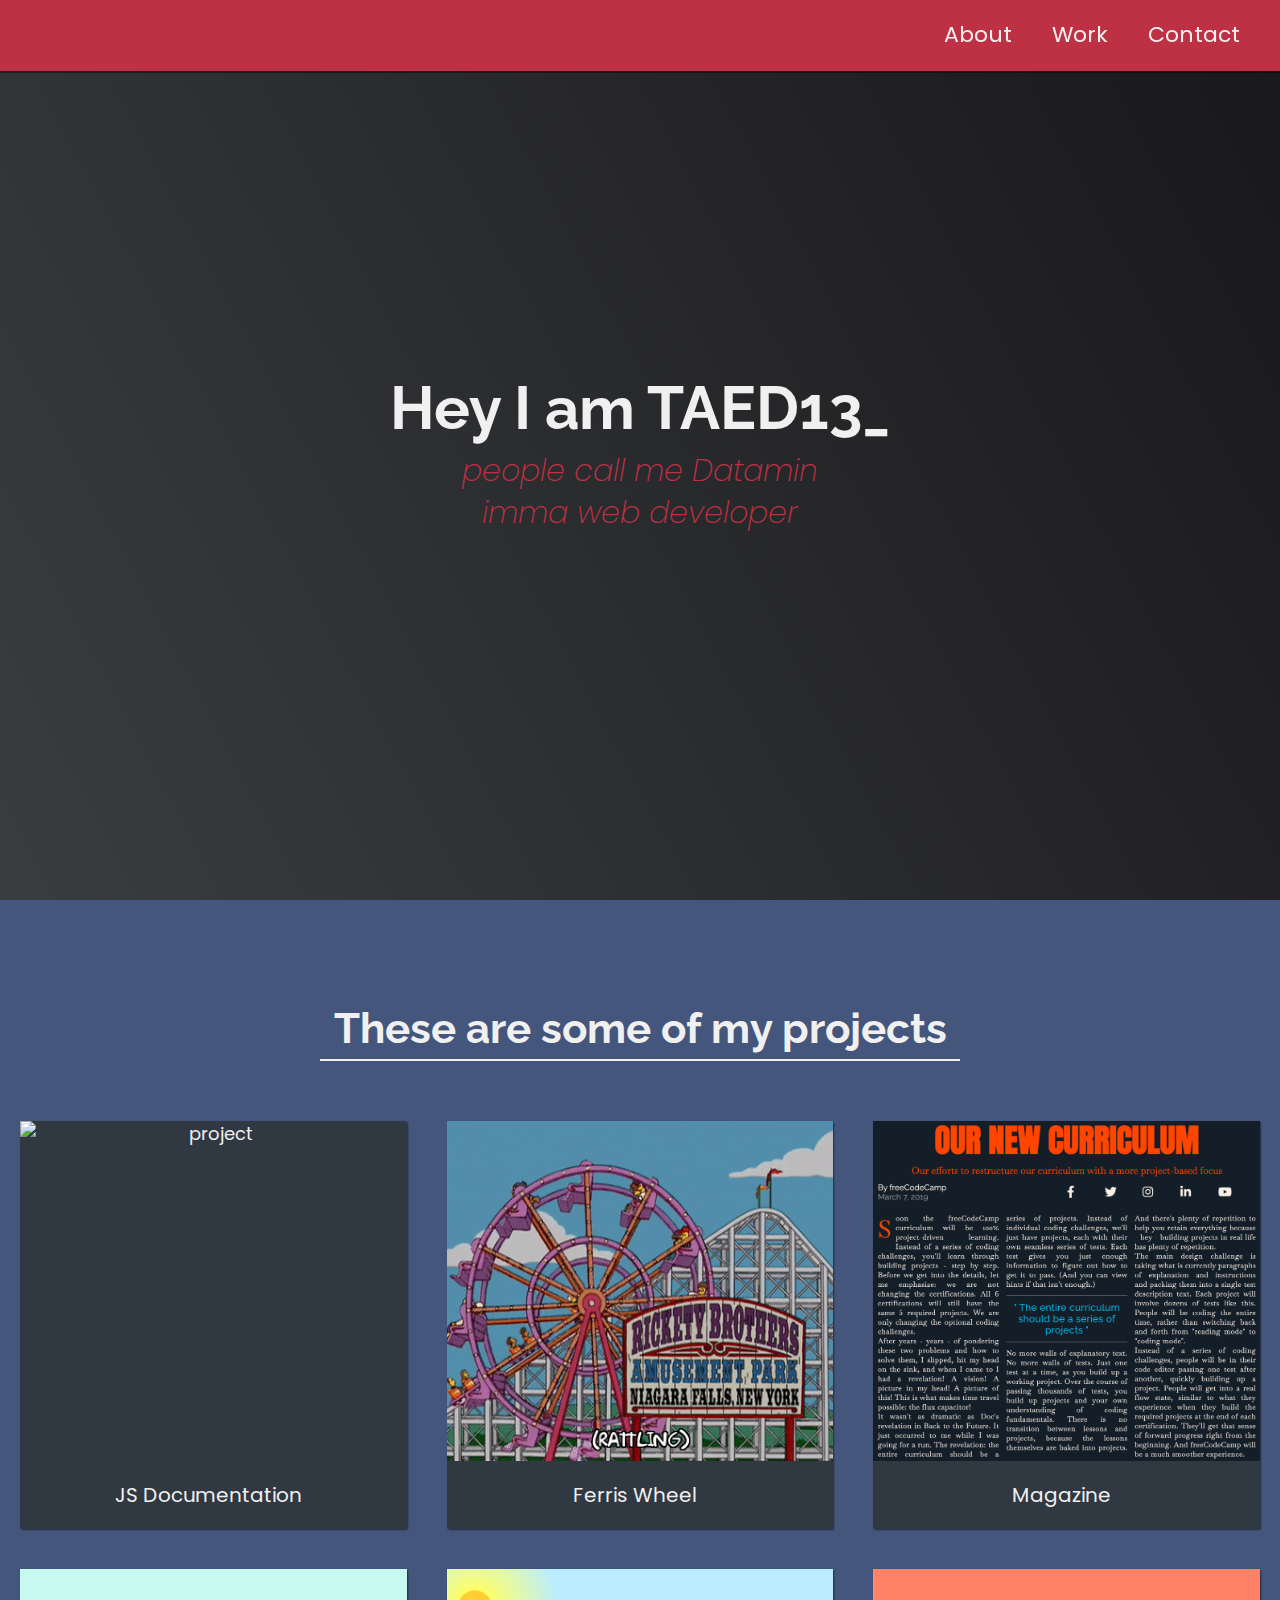
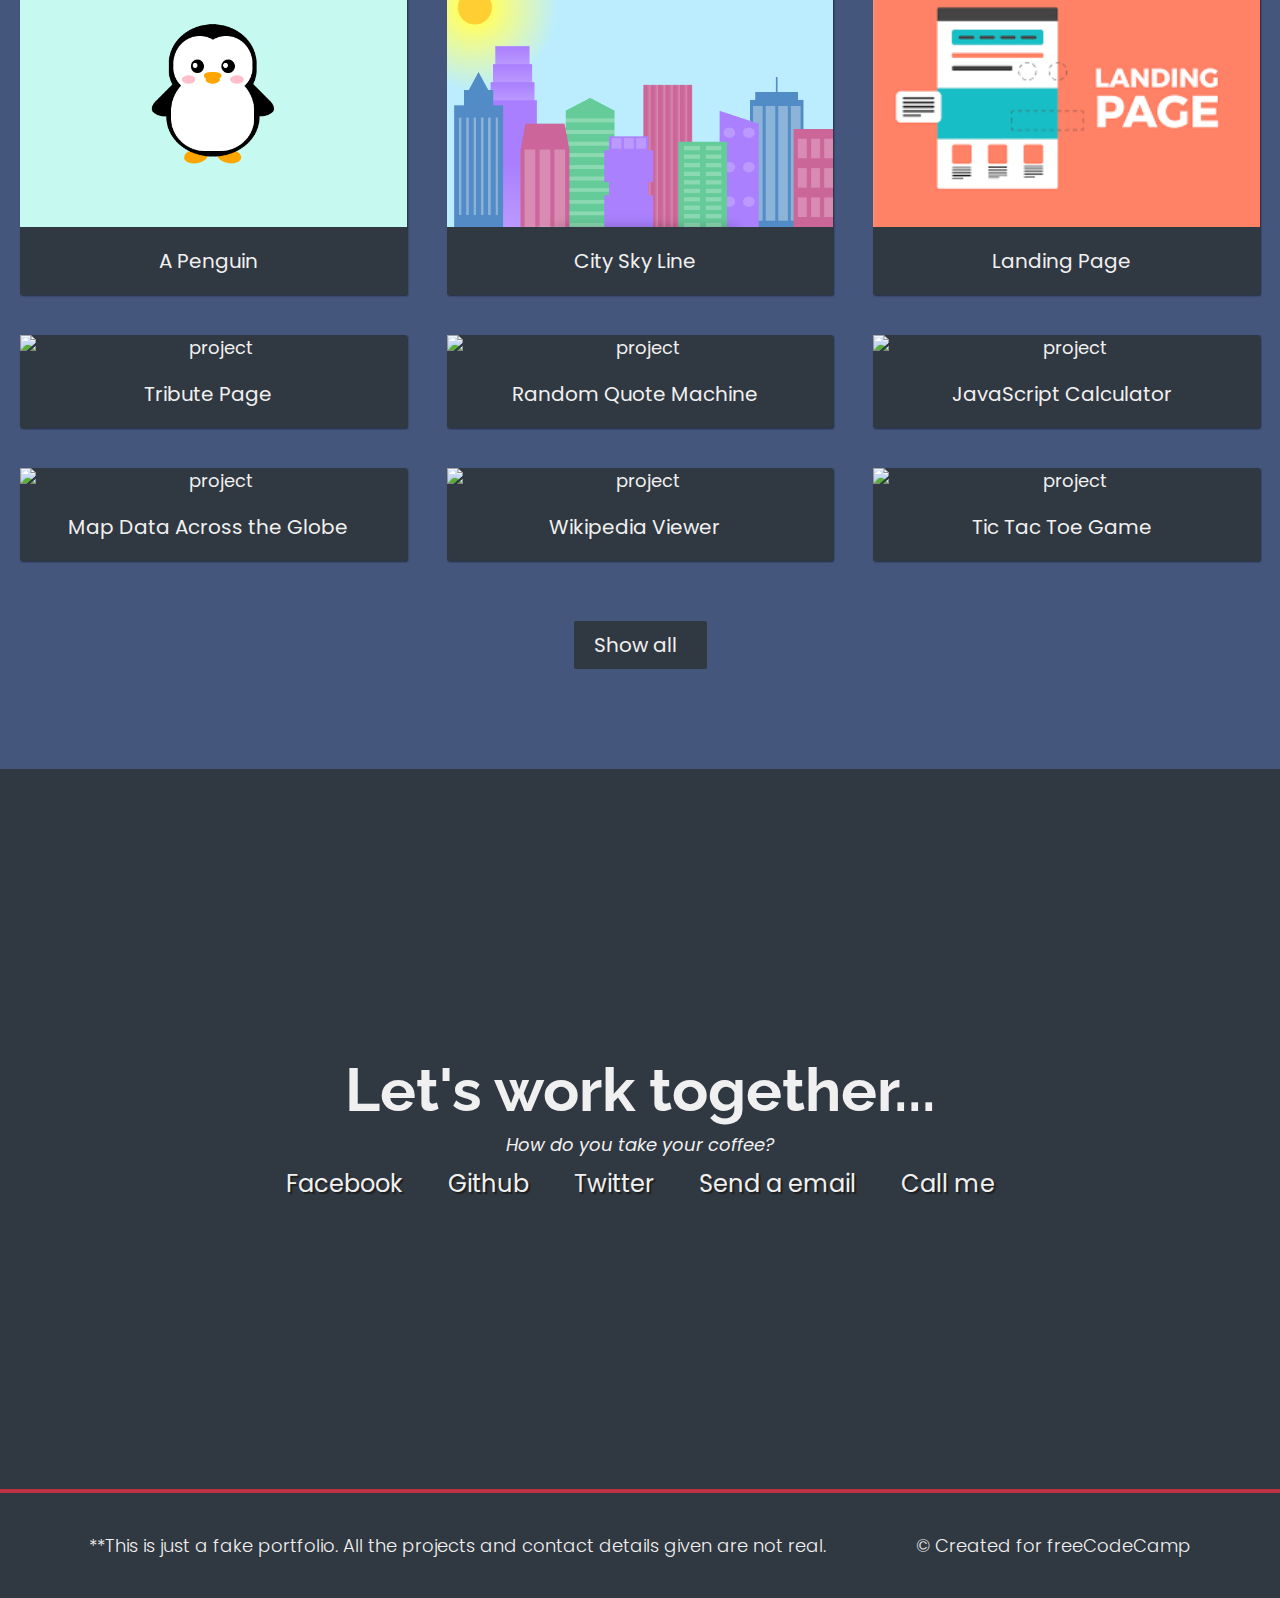
==== Build a Personal Portfolio Webpage/index.html @ 4c7b8280 "personal page" ====
<!DOCTYPE html>
<html lang="en">

<head>
    <meta charset="UTF-8">
    <meta http-equiv="X-UA-Compatible" content="IE=edge">
    <meta name="viewport" content="width=device-width, initial-scale=1.0">
    <title>Personal Portfolio Webpage </title>
    <link rel="stylesheet" href="styles.css">
    <link rel="stylesheet" href="https://use.fontawesome.com/releases/v5.8.2/css/all.css"
        integrity="sha384-oS3vJWv+0UjzBfQzYUhtDYW+Pj2yciDJxpsK1OYPAYjqT085Qq/1cq5FLXAZQ7Ay" crossorigin="anonymous">
    <link href="https://fonts.googleapis.com/css?family=Poppins:200i,300,400&amp;display=swap" rel="stylesheet">
    <link href="https://fonts.googleapis.com/css?family=Raleway:700&amp;display=swap" rel="stylesheet">
    <style type="text/css">
        #_copy {
            align-items: center;
            background: #4494d5;
            border-radius: 3px;
            color: #fff;
            cursor: pointer;
            display: flex;
            font-size: 13px;
            height: 30px;
            justify-content: center;
            position: absolute;
            width: 60px;
            z-index: 1000
        }

        #select-tooltip,
        #sfModal,
        .modal-backdrop,
        div[id^=reader-helper] {
            display: none !important
        }

        .modal-open {
            overflow: auto !important
        }

        ._sf_adjust_body {
            padding-right: 0 !important
        }

        .super_copy_btns_div {
            position: fixed;
            width: 154px;
            left: 10px;
            top: 45%;
            background: #e7f1ff;
            border: 2px solid #4595d5;
            font-weight: 600;
            border-radius: 2px;
            font-family: -apple-system, BlinkMacSystemFont, Segoe UI, PingFang SC, Hiragino Sans GB, Microsoft YaHei, Helvetica Neue, Helvetica, Arial, sans-serif, Apple Color Emoji, Segoe UI Emoji, Segoe UI Symbol;
            z-index: 5000
        }

        .super_copy_btns_logo {
            width: 100%;
            background: #4595d5;
            text-align: center;
            font-size: 12px;
            color: #e7f1ff;
            line-height: 30px;
            height: 30px
        }

        .super_copy_btns_btn {
            display: block;
            width: 128px;
            height: 28px;
            background: #7f5711;
            border-radius: 4px;
            color: #fff;
            font-size: 12px;
            border: 0;
            outline: 0;
            margin: 8px auto;
            font-weight: 700;
            cursor: pointer;
            opacity: .9
        }

        .super_copy_btns_btn:hover {
            opacity: .8
        }

        .super_copy_btns_btn:active {
            opacity: 1
        }
    </style>
</head>

<body>
    <nav id="navbar" class="nav">
        <ul class="nav-list">
            <li>
                <a href="#welcome-section">About</a>
            </li>
            <li>
                <a href="#projects">Work</a>
            </li>
            <li>
                <a href="#contact">Contact</a>
            </li>
        </ul>
    </nav>
    <section class="welcome-section" id="welcome-section">
        <h1>Hey I am TAED13_</h1>
        <p>people call me Datamin</p>
        <p>imma web developer</p>
    </section>
    <section class="projects-section" id="projects">
        <h2 class="projects-section-header">These are some of my projects</h2>
        <div class="projects-grid">

            <a href="./Build a Technical Documentation Page/index.html" target="_blank" class="project project-tile">
                <img src="https://cdn.freecodecamp.org/testable-projects-fcc/images/tribute.jpg" alt="project"
                    class="project-image">
                <p class="project-title">
                    <span class="code">&lt;</span>
                    JS Documentation
                    <span class="code">&#47;&gt;</span>
                </p>
            </a>

            <a href="./Building a Ferris Wheel/index.html" target="_blank" class="project project-tile">
                <img src="./template/giphy.gif" alt="ferris wheel" class="project-image">
                <p class="project-title">
                    <span class="code">&lt;</span>
                    Ferris Wheel
                    <span class="code">&#47;&gt;</span>
                </p>
            </a>

            <a href="./Building a magazine/index.html" target="_blank" class="project project-tile">
                <img src="./template/magazine screen short.png" alt="project" class="project-image">
                <p class="project-title">
                    <span class="code">&lt;</span>
                    Magazine
                    <span class="code">&#47;&gt;</span>
                </p>
            </a>

            <a href="./Building a Penguin/index.html" target="_blank" class="project project-tile">
                <img src="./template/penguin.png" alt="project" class="project-image">
                <p class="project-title">
                    <span class="code">&lt;</span>
                    A Penguin
                    <span class="code">&#47;&gt;</span>
                </p>
            </a>

            <a href="./City Sky Line/index.html" target="_blank" class="project project-tile">
                <img src="./template/city sky line.png" alt="project" class="project-image">
                <p class="project-title">
                    <span class="code">&lt;</span>
                    City Sky Line
                    <span class="code">&#47;&gt;</span>
                </p>
            </a>

            <a href="./Product Landing Page/index.html" target="_blank" class="project project-tile">
                <img src="./template/landing page.png" alt="project" class="project-image">
                <p class="project-title">
                    <span class="code">&lt;</span>
                    Landing Page
                    <span class="code">&#47;&gt;</span>
                </p>
            </a>

            <a href="https://codepen.io/freeCodeCamp/full/zNqgVx" target="_blank" class="project project-tile">
                <img src="https://cdn.freecodecamp.org/testable-projects-fcc/images/tribute.jpg" alt="project"
                    class="project-image">
                <p class="project-title">
                    <span class="code">&lt;</span>
                    Tribute Page
                    <span class="code">&#47;&gt;</span>
                </p>
            </a>

            <a href="https://codepen.io/freeCodeCamp/full/qRZeGZ" target="_blank" class="project project-tile">
                <img src="https://cdn.freecodecamp.org/testable-projects-fcc/images/random-quote-machine.png"
                    alt="project" class="project-image">
                <p class="project-title">
                    <span class="code">&lt;</span>
                    Random Quote Machine
                    <span class="code">&#47;&gt;</span>
                </p>
            </a>

            <a href="https://codepen.io/freeCodeCamp/full/wgGVVX" target="_blank" class="project project-tile">
                <img src="https://cdn.freecodecamp.org/testable-projects-fcc/images/calc.png" alt="project"
                    class="project-image">
                <p class="project-title">
                    <span class="code">&lt;</span>
                    JavaScript Calculator
                    <span class="code">&#47;&gt;</span>
                </p>
            </a>

            <a href="https://codepen.io/freeCodeCamp/full/mVEJag" target="_blank" class="project project-tile">
                <img src="https://cdn.freecodecamp.org/testable-projects-fcc/images/map.jpg" alt="project"
                    class="project-image">
                <p class="project-title">
                    <span class="code">&lt;</span>
                    Map Data Across the Globe
                    <span class="code">&#47;&gt;</span>
                </p>
            </a>

            <a href="https://codepen.io/freeCodeCamp/full/wGqEga" target="_blank" class="project project-tile">
                <img src="https://cdn.freecodecamp.org/testable-projects-fcc/images/wiki.png" alt="project"
                    class="project-image">
                <p class="project-title">
                    <span class="code">&lt;</span>
                    Wikipedia Viewer
                    <span class="code">&#47;&gt;</span>
                </p>
            </a>

            <a href="https://codepen.io/freeCodeCamp/full/KzXQgy" target="_blank" class="project project-tile">
                <img src="https://cdn.freecodecamp.org/testable-projects-fcc/images/tic-tac-toe.png" alt="project"
                    class="project-image">
                <p class="project-title">
                    <span class="code">&lt;</span>
                    Tic Tac Toe Game
                    <span class="code">&#47;&gt;</span>
                </p>
            </a>
        </div>
        <a href="https://codepen.io/FreeCodeCamp/" class="btn btn-show-all" target="_blank">
            Show all
            <i class="fas fa-chevron-right"></i>
        </a>
    </section>
    <section id="contact" class="contact-section">
        <div class="contact-section-header">
            <h2>Let's work together...</h2>
            <p>How do you take your coffee?</p>
        </div>
        <div class="contact-links">
            <a href="https://www.facebook.com/freecodecamp" target="_blank" class="btn contact-details">
                <i class="fab fa-facebook-square"></i>
                Facebook
            </a>
            <a id="profile-link" href="https://github.com/freecodecamp" target="_blank" class="btn contact-details">
                <i class="fab fa-github"></i>
                Github
            </a>
            <a href="https://twitter.com/freecodecamp" target="_blank" class="btn contact-details">
                <i class="fab fa-twitter"></i>
                Twitter
            </a>
            <a href="mailto:example@example.com" class="btn contact-details">
                <i class="fas fa-at"></i>
                Send a email
            </a>
            <a href="tel:555-555-5555" class="btn contact-details">
                <i class="fas fa-mobile-alt"></i>
                Call me
            </a>
        </div>
    </section>
    <footer>
        <p>
            **This is just a fake portfolio. All the projects and contact details
            given are not real.
        </p>
        <p>
            © Created for
            <a href="https://www.freecodecamp.com/" target="_blank">
                freeCodeCamp
                <i class="fab fa-free-code-camp"></i>
            </a>
        </p>
    </footer>
</body>

</html>
---- Build a Personal Portfolio Webpage/styles.css ----
:root {
  --main-white: #f0f0f0;
  --main-red: #be3144;
  --main-blue: #45567d;
  --main-gray: #303841;
}

@media (max-width: 75em) {
  html {
    font-size: 60%;
  }
}

html {
  box-sizing: border-box;
  font-size: 62.5%;
  scroll-behavior: smooth;
}

*,
*::before,
*::after {
  box-sizing: inherit;
}

* {
  margin: 0;
  padding: 0;
}

body {
  font-family: "Poppins", sans-serif;
  font-size: 1.8rem;
  font-weight: 400;
  line-height: 1.4;
  color: var(--main-white);
}

.nav {
  display: flex;
  justify-content: flex-end;
  position: fixed;
  top: 0;
  left: 0;
  width: 100%;
  background: var(--main-red);
  box-shadow: 0 2px 0 rgb(0 0 0 / 40%);
  z-index: 10;
}

.nav-list {
  display: flex;
  margin-right: 2rem;
}

ul {
  list-style: none;
}

.nav-list a {
  display: block;
  font-size: 2.2rem;
  padding: 2rem;
}

a {
  text-decoration: none;
  color: var(--main-white);
}

.welcome-section {
  display: flex;
  flex-direction: column;
  justify-content: center;
  align-items: center;
  width: 100%;
  height: 100vh;
  background-color: #000;
  background-image: linear-gradient(62deg, #3a3d40 0%, #181719 100%);
}

h1 {
  font-size: 6rem;
}

h1,
h2 {
  font-family: "Raleway", sans-serif;
  font-weight: 700;
  text-align: center;
}

.welcome-section > p {
  font-size: 3rem;
  font-weight: 200;
  font-style: italic;
  color: var(--main-red);
}

.projects-section {
  text-align: center;
  padding: 10rem 2rem;
  background: var(--main-blue);
}
.projects-section-header {
  max-width: 640px;
  margin: 0 auto 6rem auto;
  border-bottom: 0.2rem solid var(--main-white);
}

h2 {
  font-size: 4.2rem;
}

.projects-grid {
  display: grid;
  grid-template-columns: repeat(auto-fit, minmax(320px, 1fr));
  grid-gap: 4rem;
  width: 100%;
  max-width: 1280px;
  margin: 0 auto;
  margin-bottom: 6rem;
}

.project {
  background: var(--main-gray);
  box-shadow: 1px 1px 2px rgb(0 0 0 / 50%);
  border-radius: 2px;
}

.project-image {
  height: calc(100% - 6.8rem);
  width: 100%;
  object-fit: cover;
}

img {
  display: block;
  width: 100%;
}

.project-title {
  font-size: 2rem;
  padding: 2rem 0.5rem;
}

.code {
  color: var(--main-gray);
  transition: color 0.3s ease-out;
}

.btn-show-all {
  font-size: 2rem;
  background: var(--main-gray);
  transition: background 0.3s ease-out;
}

.btn {
  display: inline-block;
  padding: 1rem 2rem;
  border-radius: 2px;
}

.btn-show-all > i {
  margin-left: 10px;
  transform: translateX(0);
  transition: transform 0.3s ease-out;
}

.contact-section {
  display: flex;
  flex-direction: column;
  justify-content: center;
  align-items: center;
  text-align: center;
  width: 100%;
  height: 80vh;
  padding: 0 2rem;
  background: var(--main-gray);
}

.contact-section-header > h2 {
  font-size: 6rem;
}

.contact-section-header > p {
  font-style: italic;
}

.contact-link {
  display: flex;
  justify-content: center;
  width: 100%;
  max-width: 980px;
  margin-top: 4rem;
  flex-wrap: wrap;
}

.contact-details {
  font-size: 2.4rem;
  text-shadow: 2px 2px 1px #1f1f1f;
  transition: transform 0.3s ease-out;
}

footer {
  font-weight: 300;
  display: flex;
  justify-content: space-evenly;
  padding: 2rem;
  background: var(--main-gray);
  border-top: 4px solid var(--main-red);
}
footer > p {
  margin: 2rem;
}
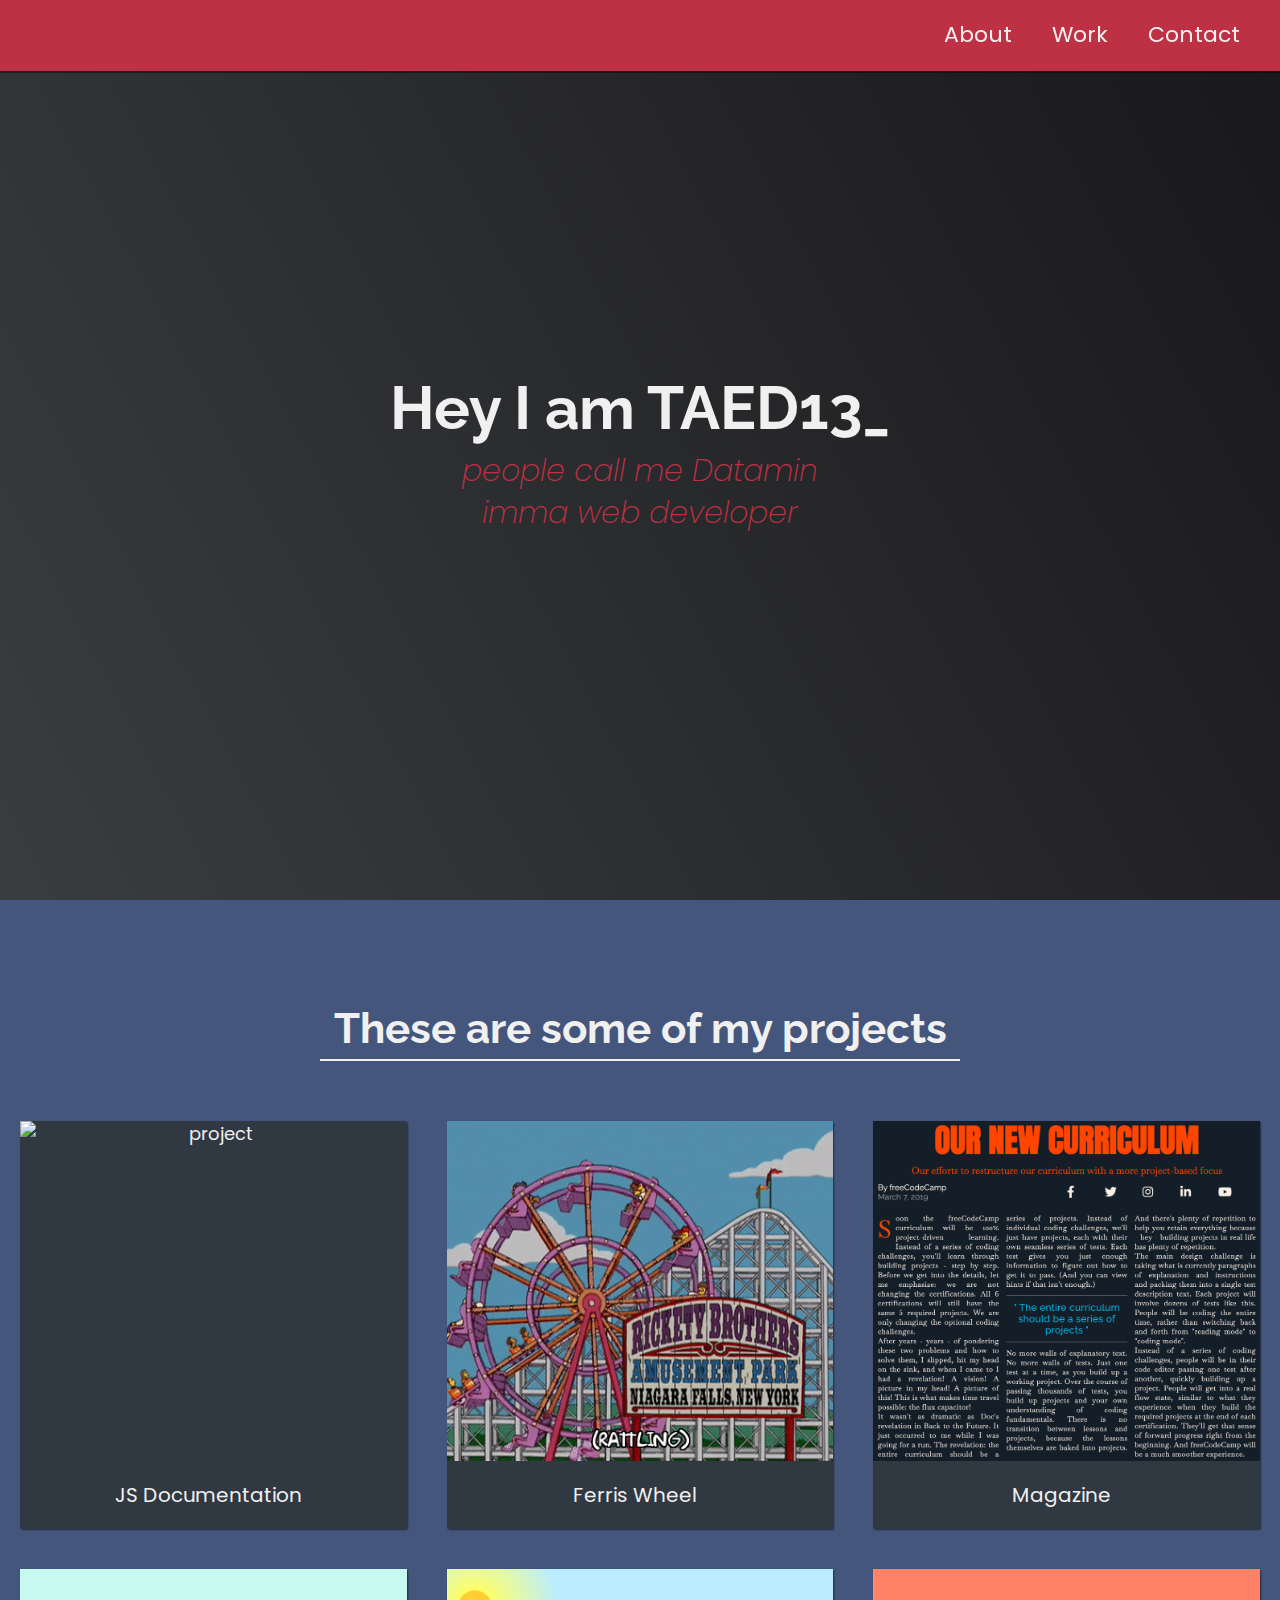
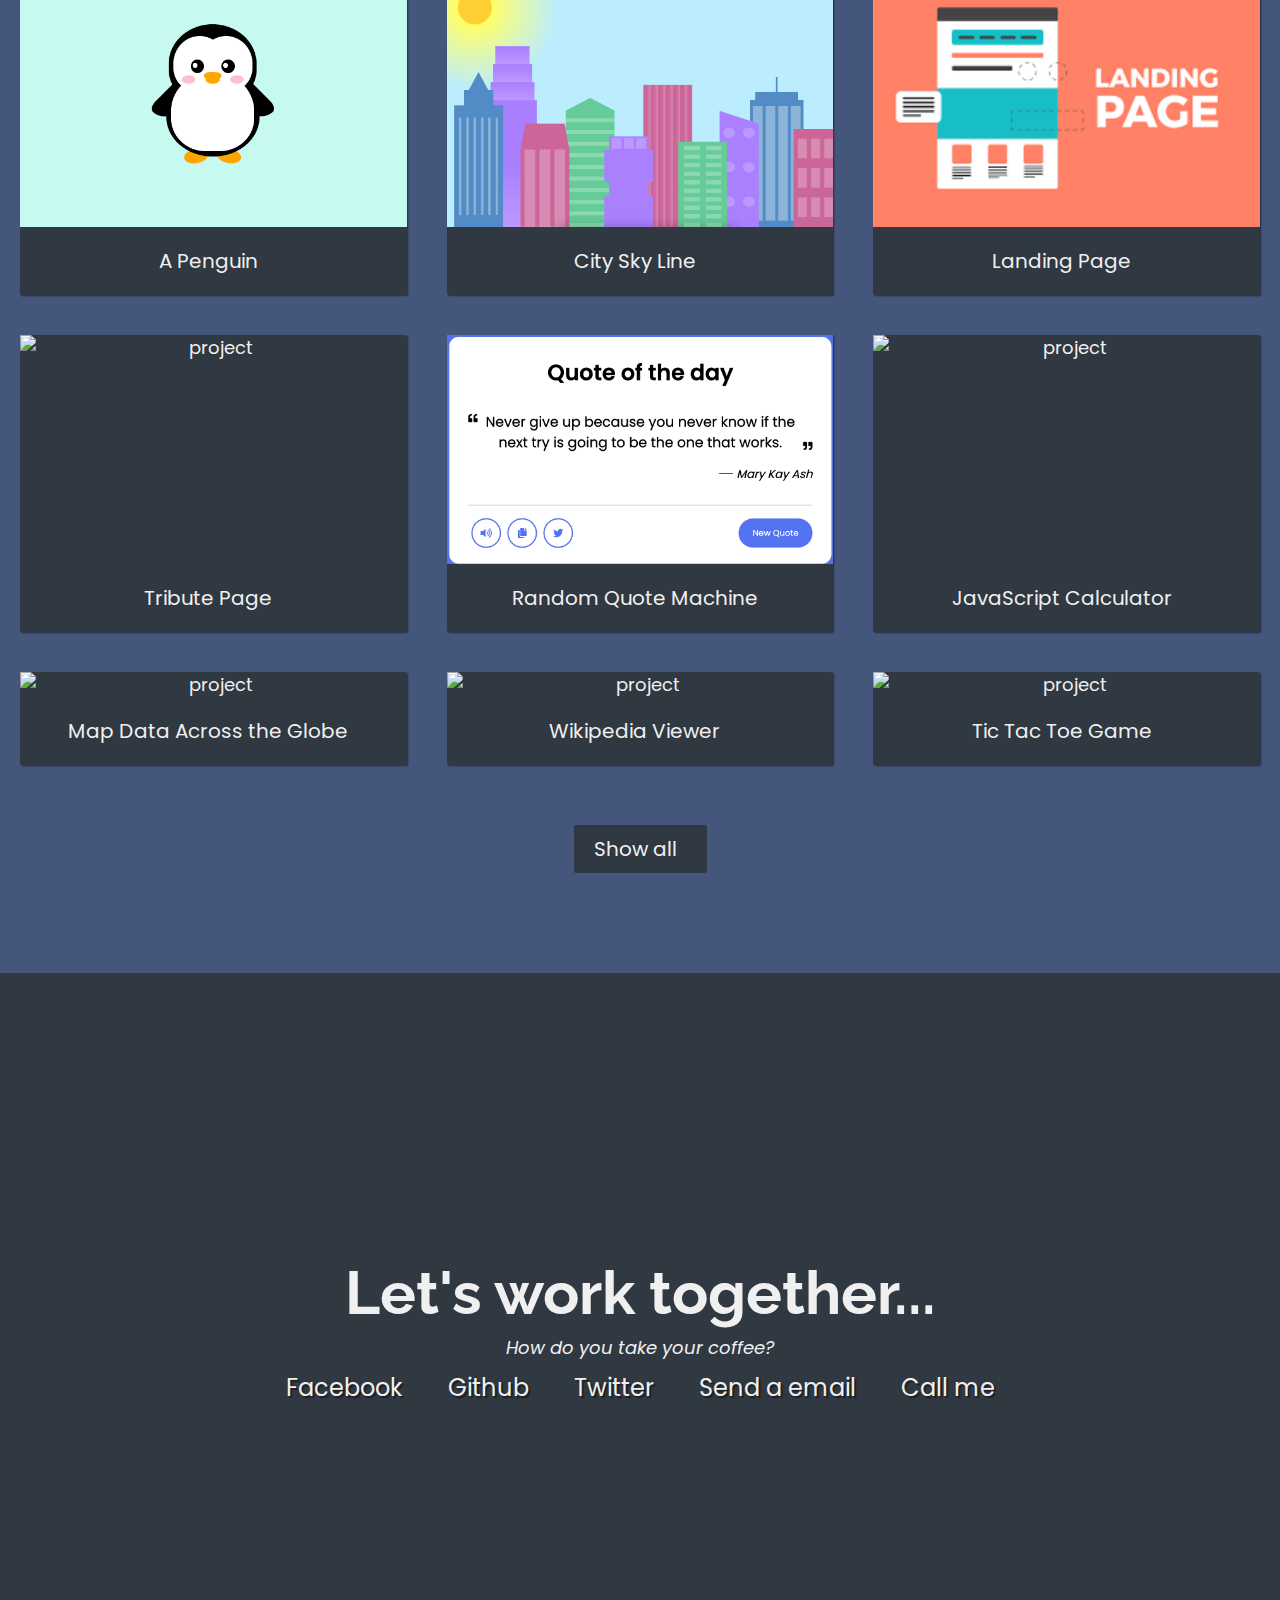
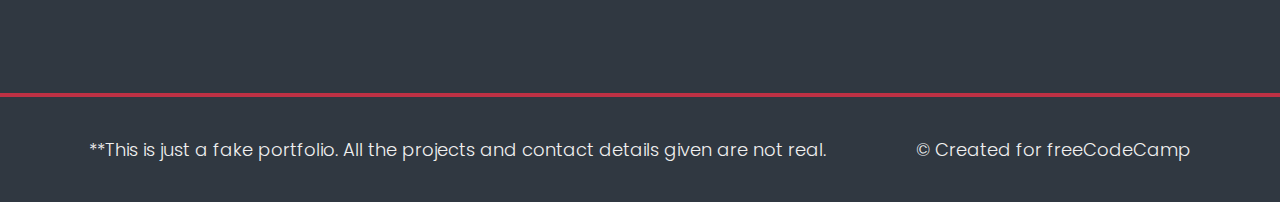
==== commit 14da246a: "build a random code" ====
--- a/Build a Personal Portfolio Webpage/index.html
+++ b/Build a Personal Portfolio Webpage/index.html
@@ -179,9 +179,8 @@
                 </p>
             </a>
 
-            <a href="https://codepen.io/freeCodeCamp/full/qRZeGZ" target="_blank" class="project project-tile">
-                <img src="https://cdn.freecodecamp.org/testable-projects-fcc/images/random-quote-machine.png"
-                    alt="project" class="project-image">
+            <a href="./Build a Random Quote/index.html" target="_blank" class="project project-tile">
+                <img src="./template/Random Code.png" alt="project" class="project-image">
                 <p class="project-title">
                     <span class="code">&lt;</span>
                     Random Quote Machine
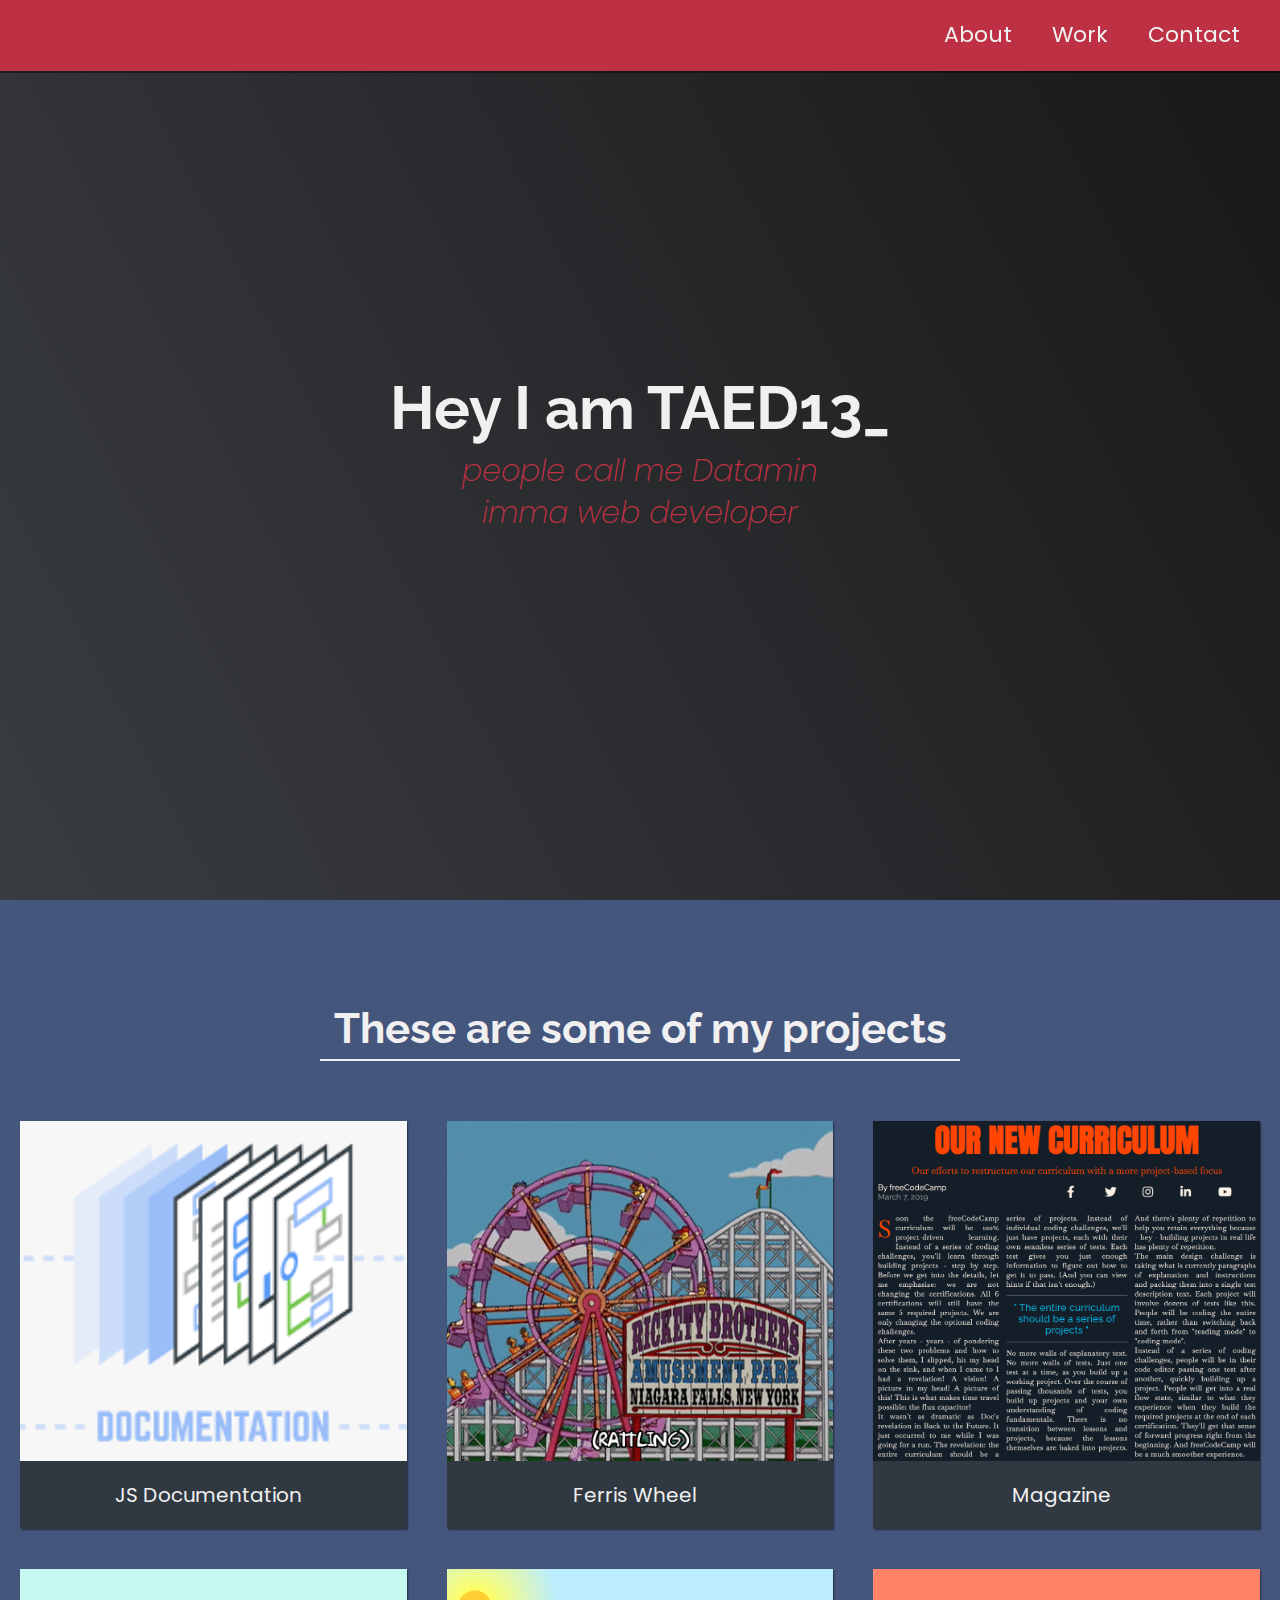
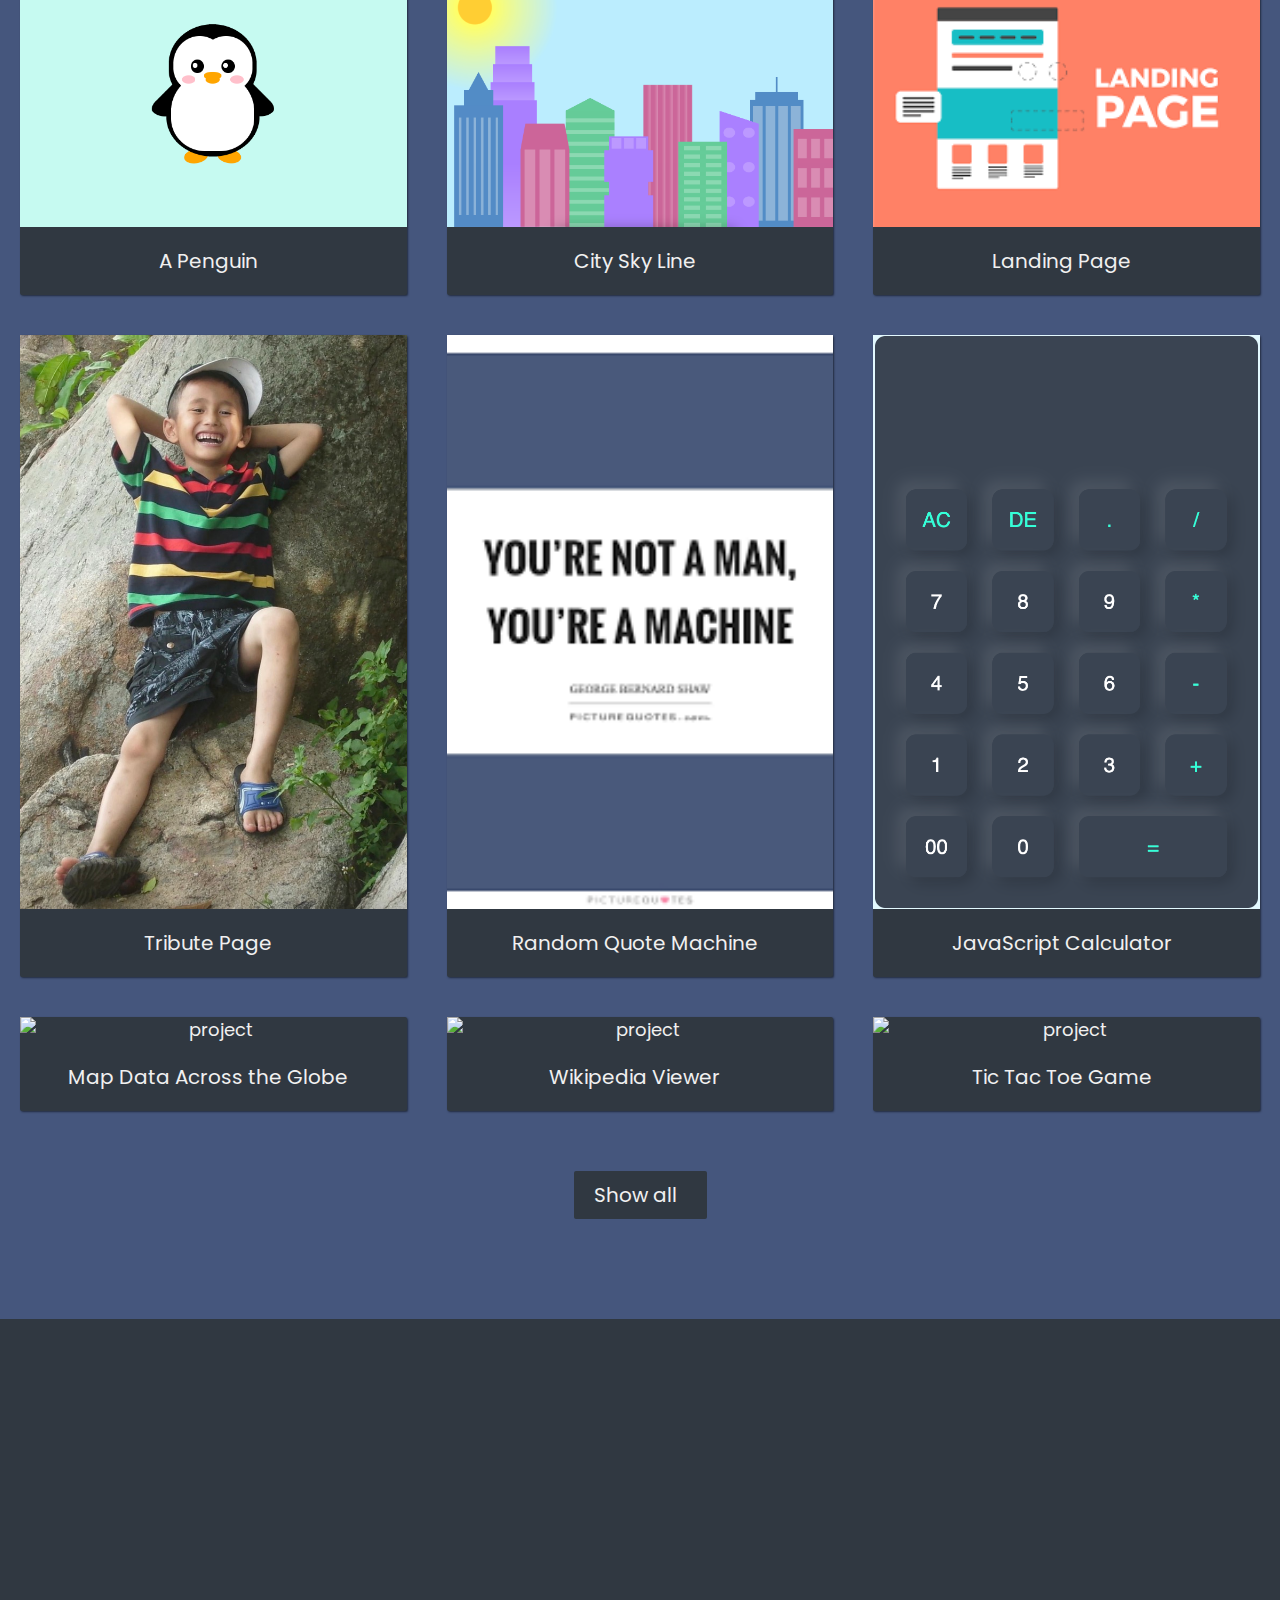
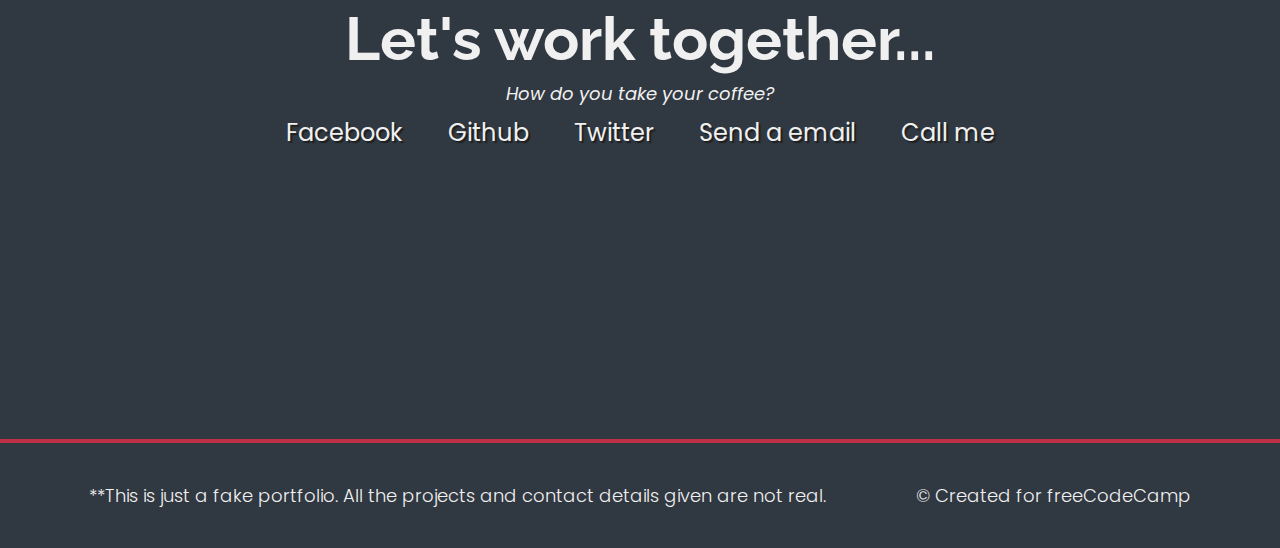
==== commit 897e50df: "add calculator mini" ====
--- a/Build a Personal Portfolio Webpage/index.html
+++ b/Build a Personal Portfolio Webpage/index.html
@@ -115,8 +115,7 @@
         <div class="projects-grid">
 
             <a href="./Build a Technical Documentation Page/index.html" target="_blank" class="project project-tile">
-                <img src="https://cdn.freecodecamp.org/testable-projects-fcc/images/tribute.jpg" alt="project"
-                    class="project-image">
+                <img src="./template/documentationjs.png" alt="project" class="project-image">
                 <p class="project-title">
                     <span class="code">&lt;</span>
                     JS Documentation
@@ -169,9 +168,8 @@
                 </p>
             </a>
 
-            <a href="https://codepen.io/freeCodeCamp/full/zNqgVx" target="_blank" class="project project-tile">
-                <img src="https://cdn.freecodecamp.org/testable-projects-fcc/images/tribute.jpg" alt="project"
-                    class="project-image">
+            <a href="./Tribute Page/index.html" target="_blank" class="project project-tile">
+                <img src="./Tribute Page/taed.jpg" alt="project" class="project-image">
                 <p class="project-title">
                     <span class="code">&lt;</span>
                     Tribute Page
@@ -180,7 +178,7 @@
             </a>
 
             <a href="./Build a Random Quote/index.html" target="_blank" class="project project-tile">
-                <img src="./template/Random Code.png" alt="project" class="project-image">
+                <img src="./template/notamachine.png" alt="project" class="project-image">
                 <p class="project-title">
                     <span class="code">&lt;</span>
                     Random Quote Machine
@@ -188,9 +186,8 @@
                 </p>
             </a>
 
-            <a href="https://codepen.io/freeCodeCamp/full/wgGVVX" target="_blank" class="project project-tile">
-                <img src="https://cdn.freecodecamp.org/testable-projects-fcc/images/calc.png" alt="project"
-                    class="project-image">
+            <a href="./Build a Calculator/index.html" target="_blank" class="project project-tile">
+                <img src="./template/Calculator.png" alt="project" class="project-image">
                 <p class="project-title">
                     <span class="code">&lt;</span>
                     JavaScript Calculator
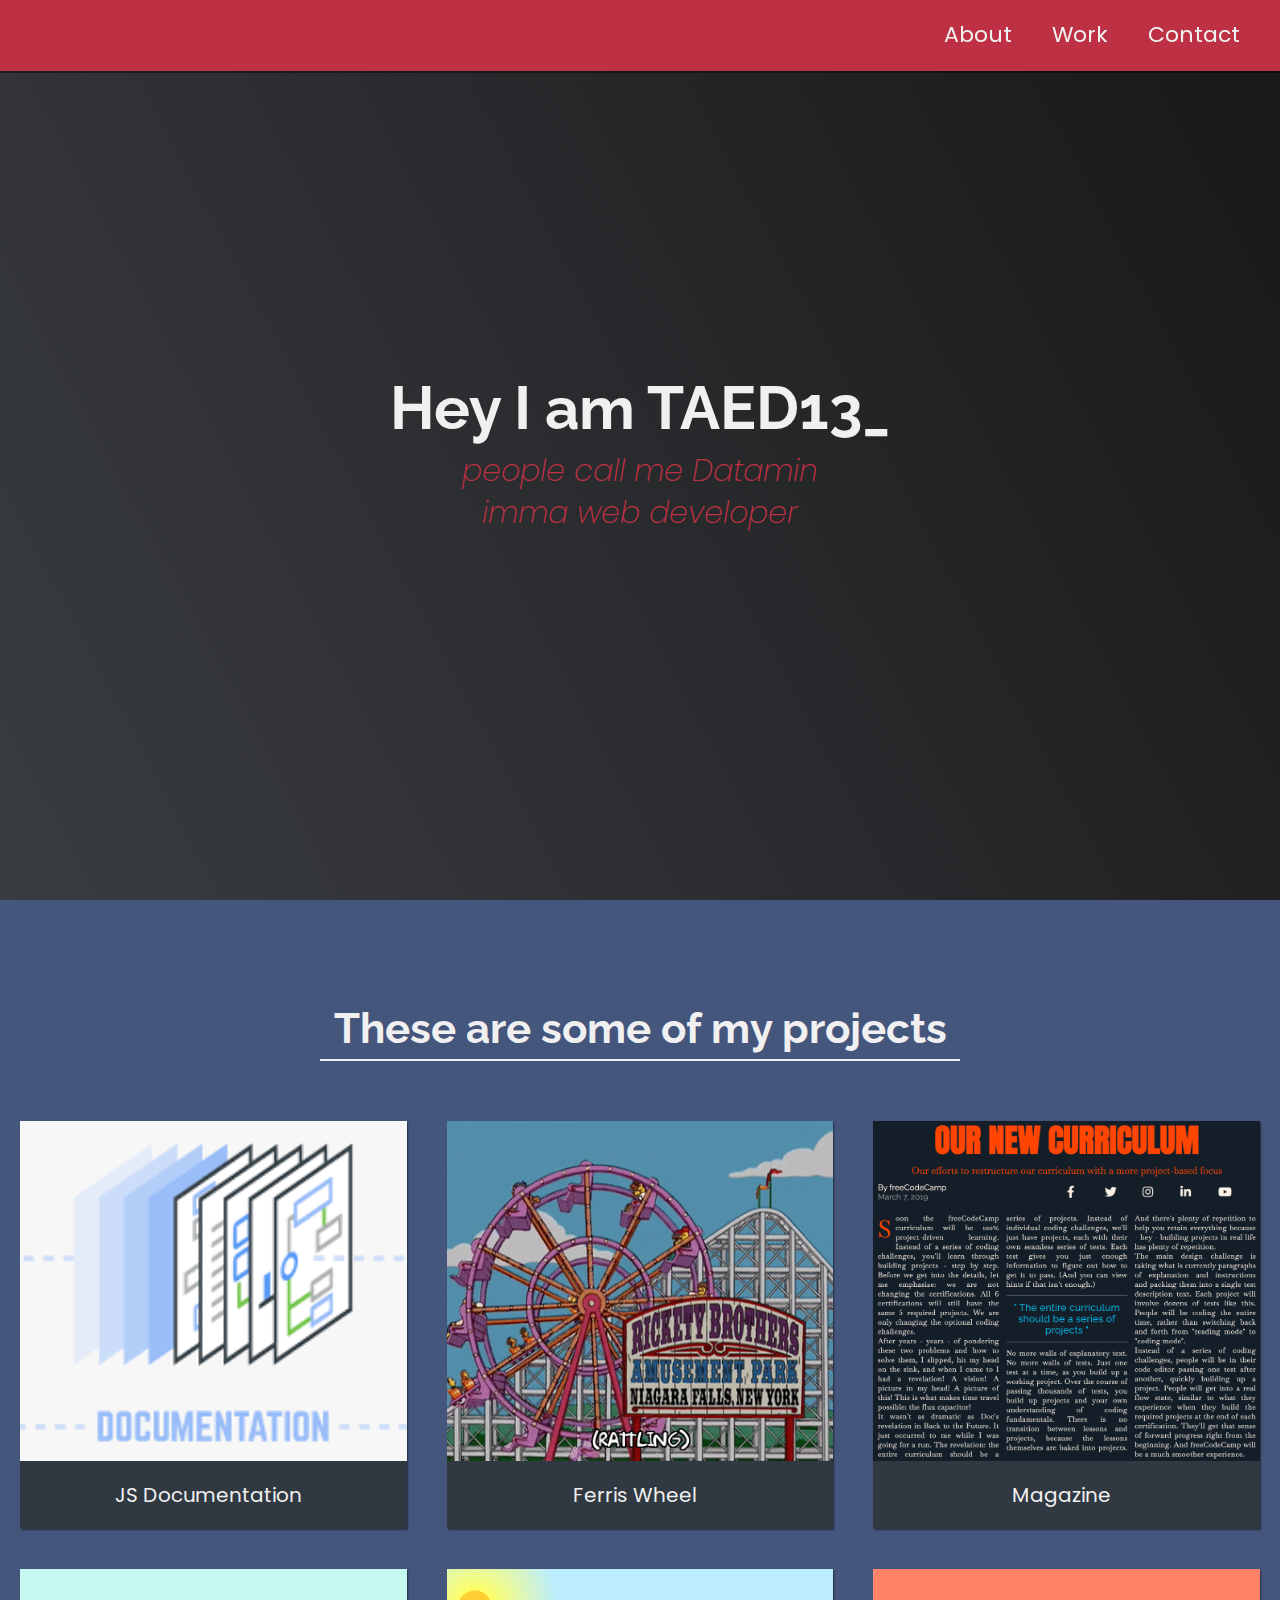
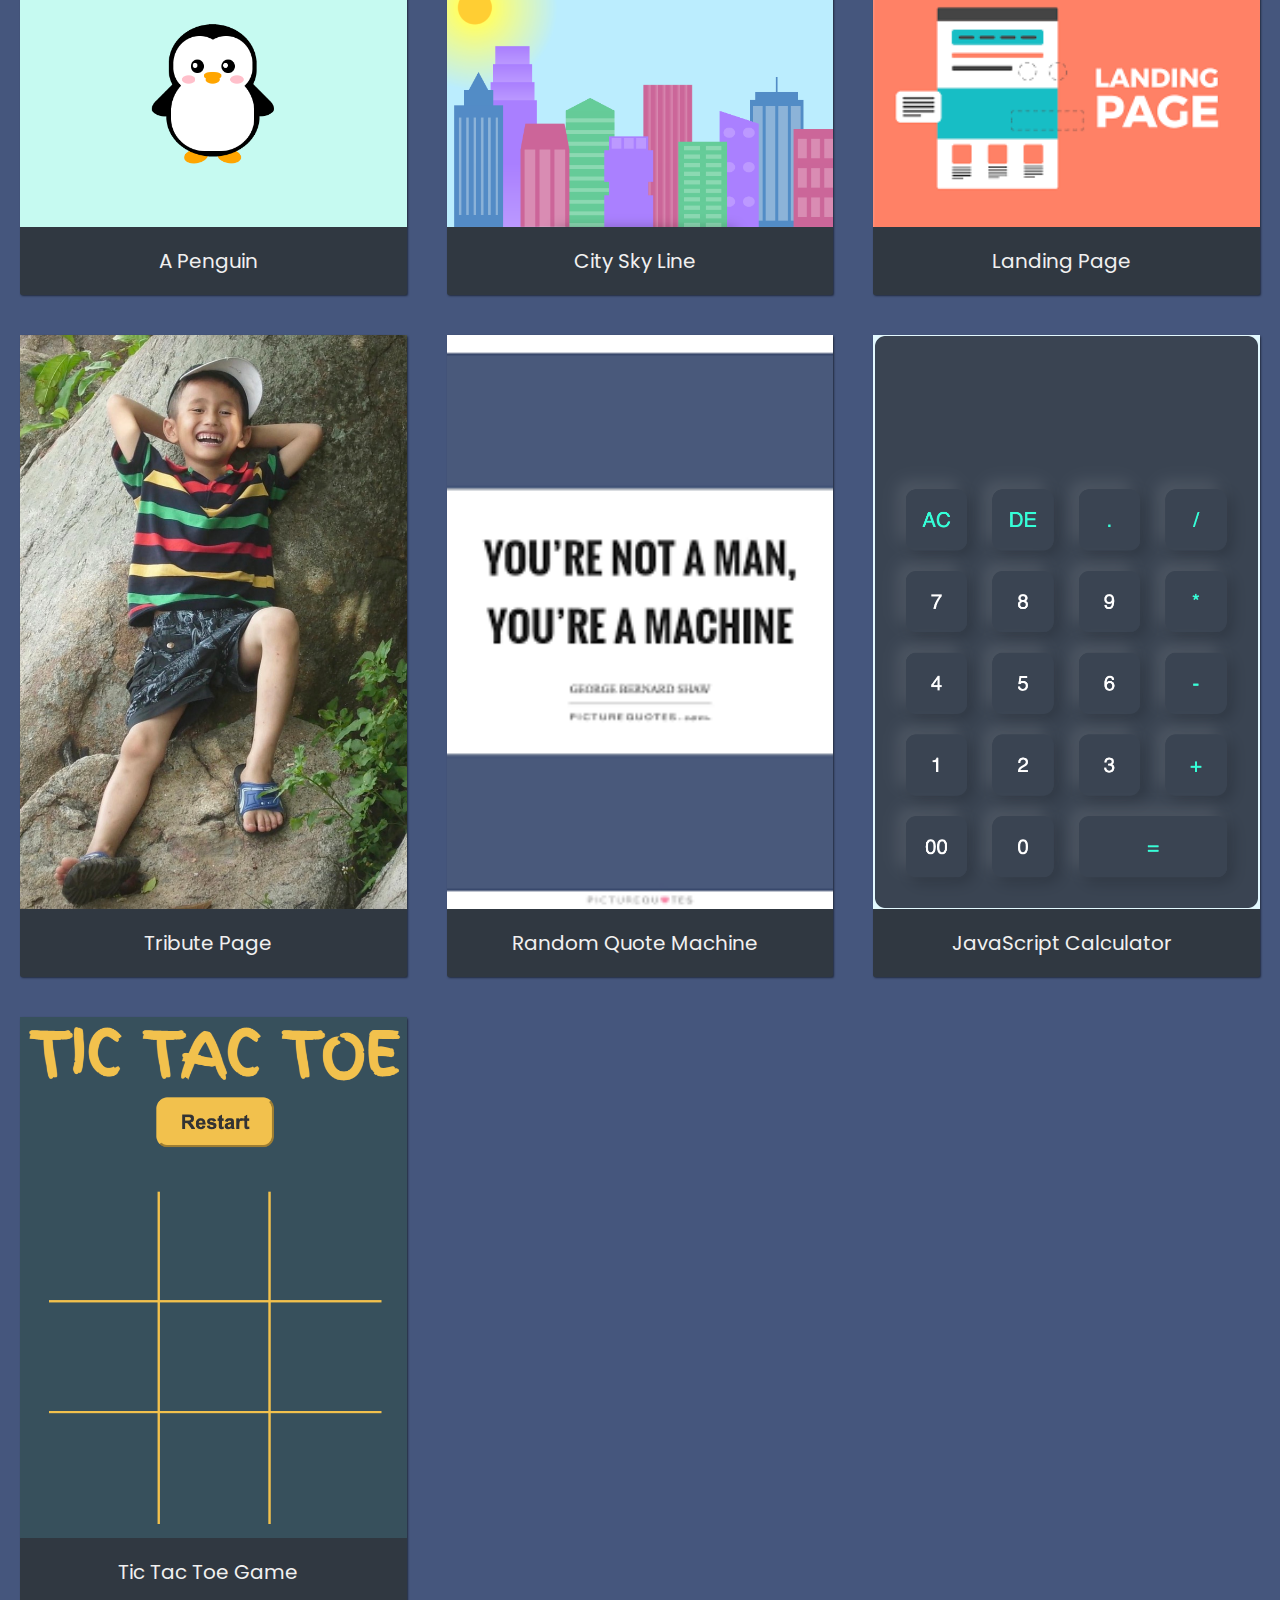
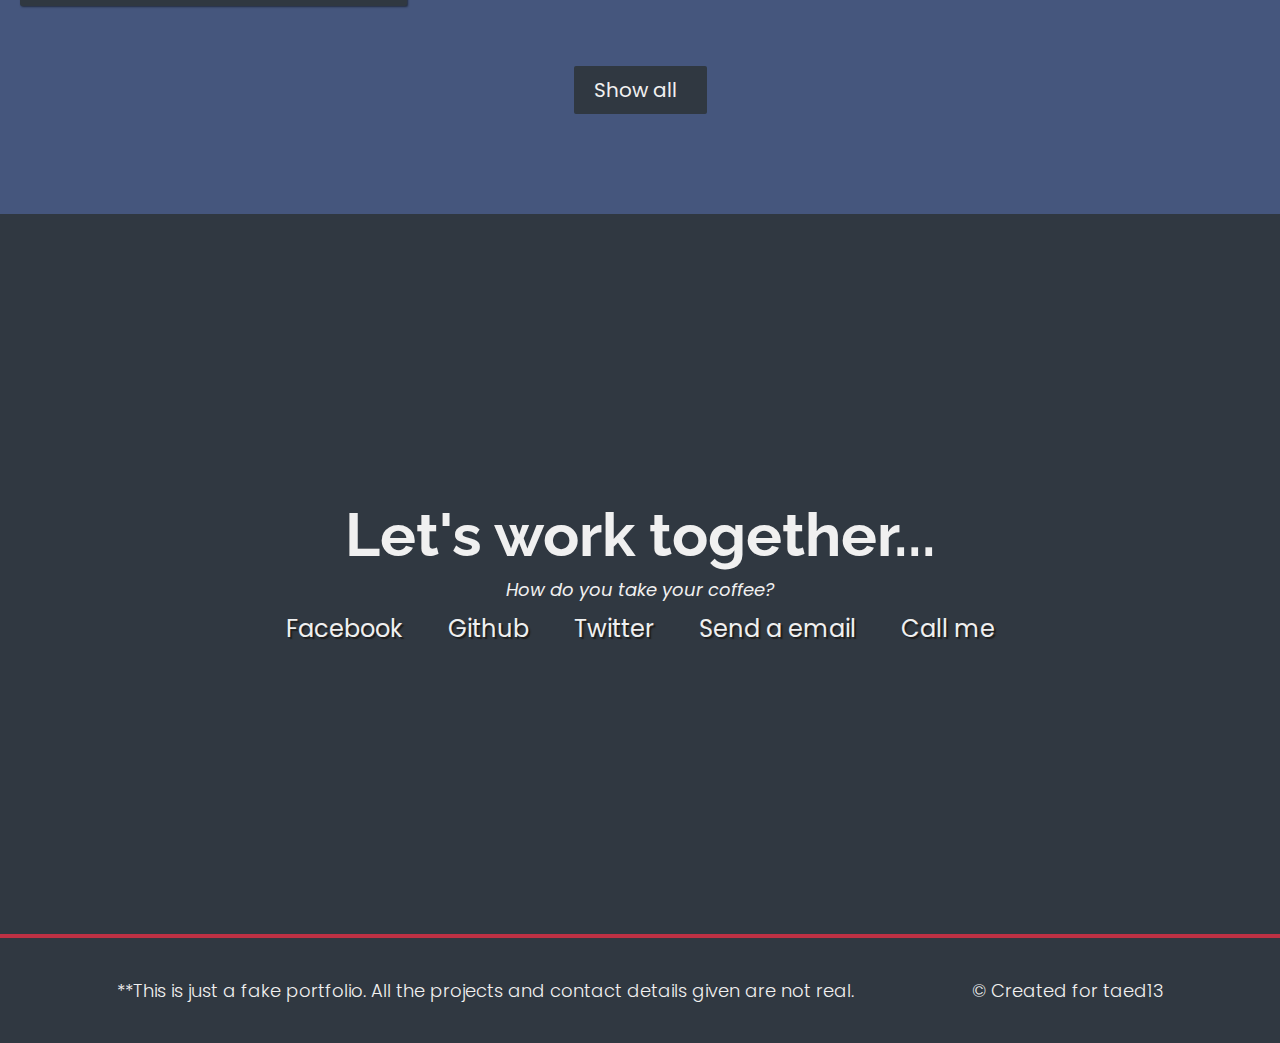
==== commit 5c985b21: "perfect" ====
--- a/Build a Personal Portfolio Webpage/index.html
+++ b/Build a Personal Portfolio Webpage/index.html
@@ -195,29 +195,8 @@
                 </p>
             </a>
 
-            <a href="https://codepen.io/freeCodeCamp/full/mVEJag" target="_blank" class="project project-tile">
-                <img src="https://cdn.freecodecamp.org/testable-projects-fcc/images/map.jpg" alt="project"
-                    class="project-image">
-                <p class="project-title">
-                    <span class="code">&lt;</span>
-                    Map Data Across the Globe
-                    <span class="code">&#47;&gt;</span>
-                </p>
-            </a>
-
-            <a href="https://codepen.io/freeCodeCamp/full/wGqEga" target="_blank" class="project project-tile">
-                <img src="https://cdn.freecodecamp.org/testable-projects-fcc/images/wiki.png" alt="project"
-                    class="project-image">
-                <p class="project-title">
-                    <span class="code">&lt;</span>
-                    Wikipedia Viewer
-                    <span class="code">&#47;&gt;</span>
-                </p>
-            </a>
-
-            <a href="https://codepen.io/freeCodeCamp/full/KzXQgy" target="_blank" class="project project-tile">
-                <img src="https://cdn.freecodecamp.org/testable-projects-fcc/images/tic-tac-toe.png" alt="project"
-                    class="project-image">
+            <a href="./Build a Tic Tac Toe/index.html" target="_blank" class="project project-tile">
+                <img src="./template/tic tac toe.png" alt="project" class="project-image">
                 <p class="project-title">
                     <span class="code">&lt;</span>
                     Tic Tac Toe Game
@@ -236,23 +215,23 @@
             <p>How do you take your coffee?</p>
         </div>
         <div class="contact-links">
-            <a href="https://www.facebook.com/freecodecamp" target="_blank" class="btn contact-details">
+            <a href="https://www.facebook.com/taed13" target="_blank" class="btn contact-details">
                 <i class="fab fa-facebook-square"></i>
                 Facebook
             </a>
-            <a id="profile-link" href="https://github.com/freecodecamp" target="_blank" class="btn contact-details">
+            <a id="profile-link" href="https://github.com/taed13" target="_blank" class="btn contact-details">
                 <i class="fab fa-github"></i>
                 Github
             </a>
-            <a href="https://twitter.com/freecodecamp" target="_blank" class="btn contact-details">
+            <a href="https://twitter.com/taedtech13" target="_blank" class="btn contact-details">
                 <i class="fab fa-twitter"></i>
                 Twitter
             </a>
-            <a href="mailto:example@example.com" class="btn contact-details">
+            <a href="mailto:taedtech13@gmail.com" class="btn contact-details">
                 <i class="fas fa-at"></i>
                 Send a email
             </a>
-            <a href="tel:555-555-5555" class="btn contact-details">
+            <a href="tel:0376520920" class="btn contact-details">
                 <i class="fas fa-mobile-alt"></i>
                 Call me
             </a>
@@ -266,7 +245,7 @@
         <p>
             © Created for
             <a href="https://www.freecodecamp.com/" target="_blank">
-                freeCodeCamp
+                taed13
                 <i class="fab fa-free-code-camp"></i>
             </a>
         </p>
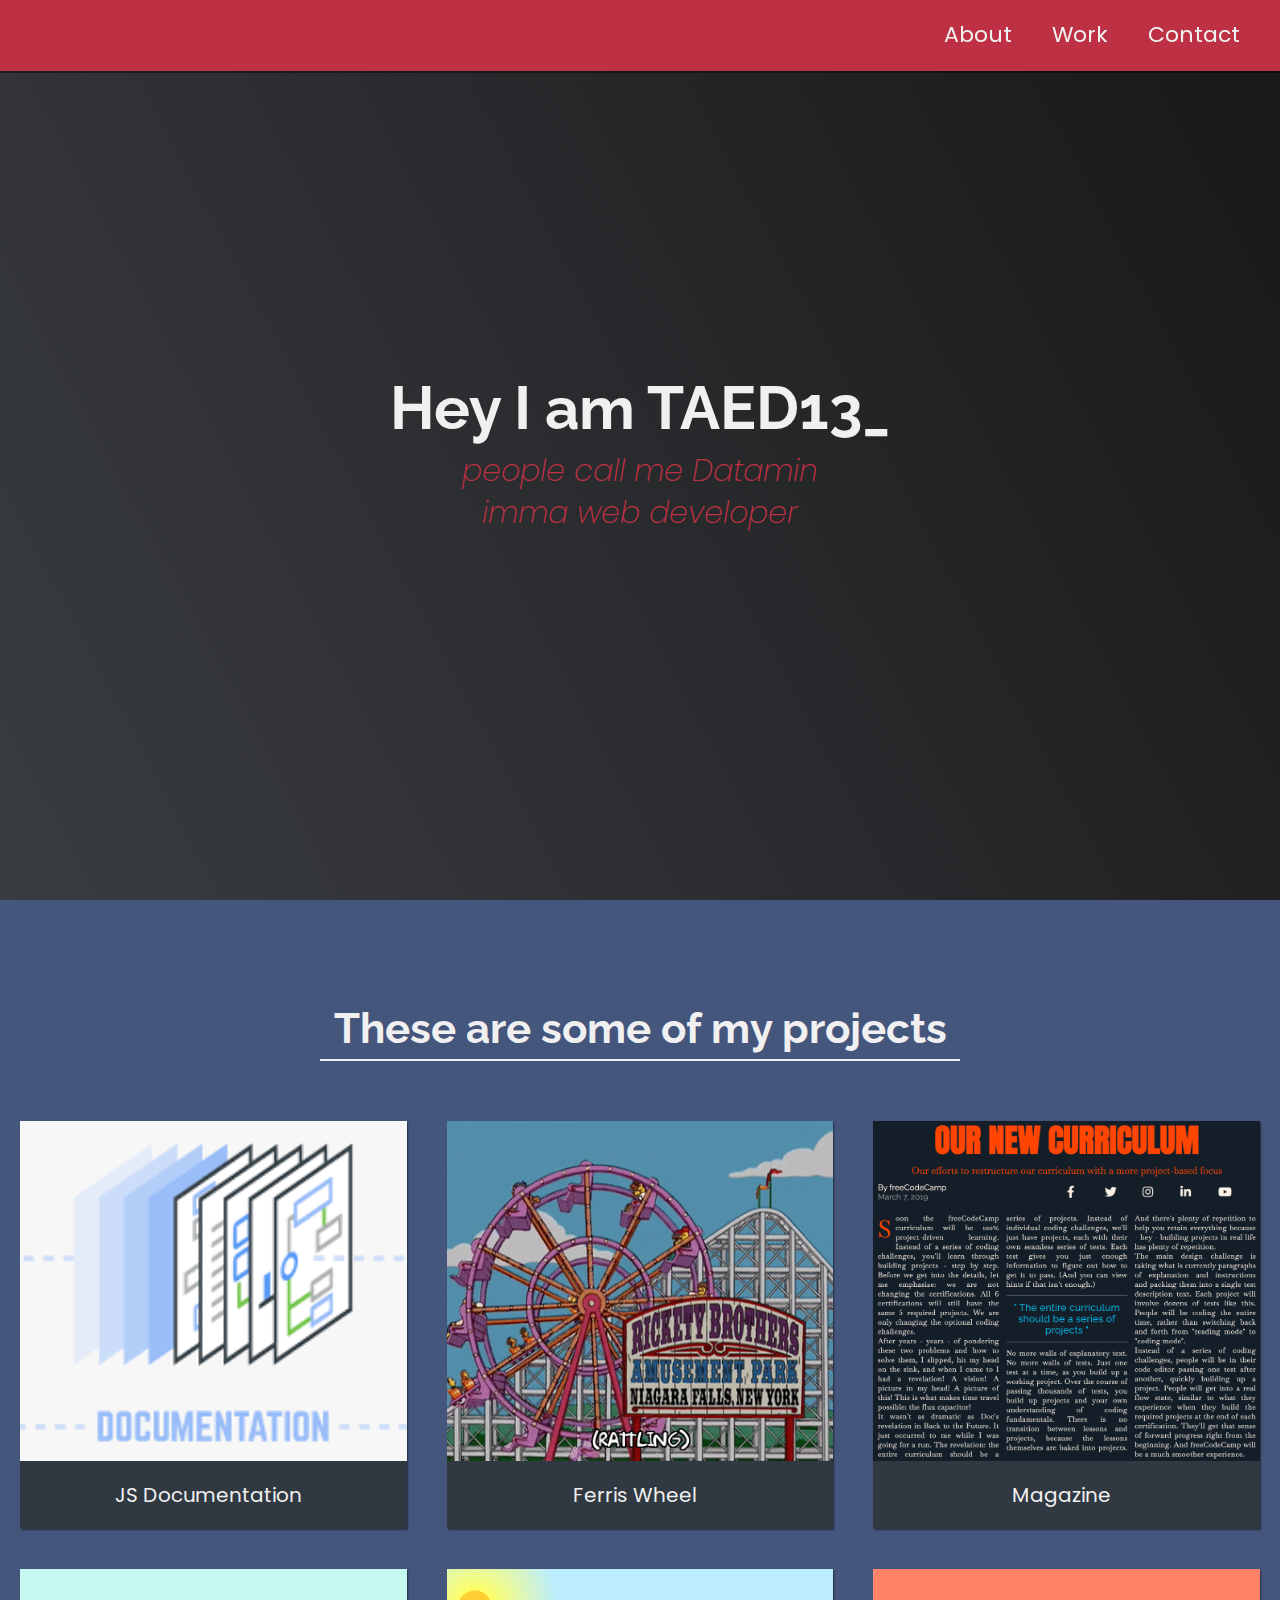
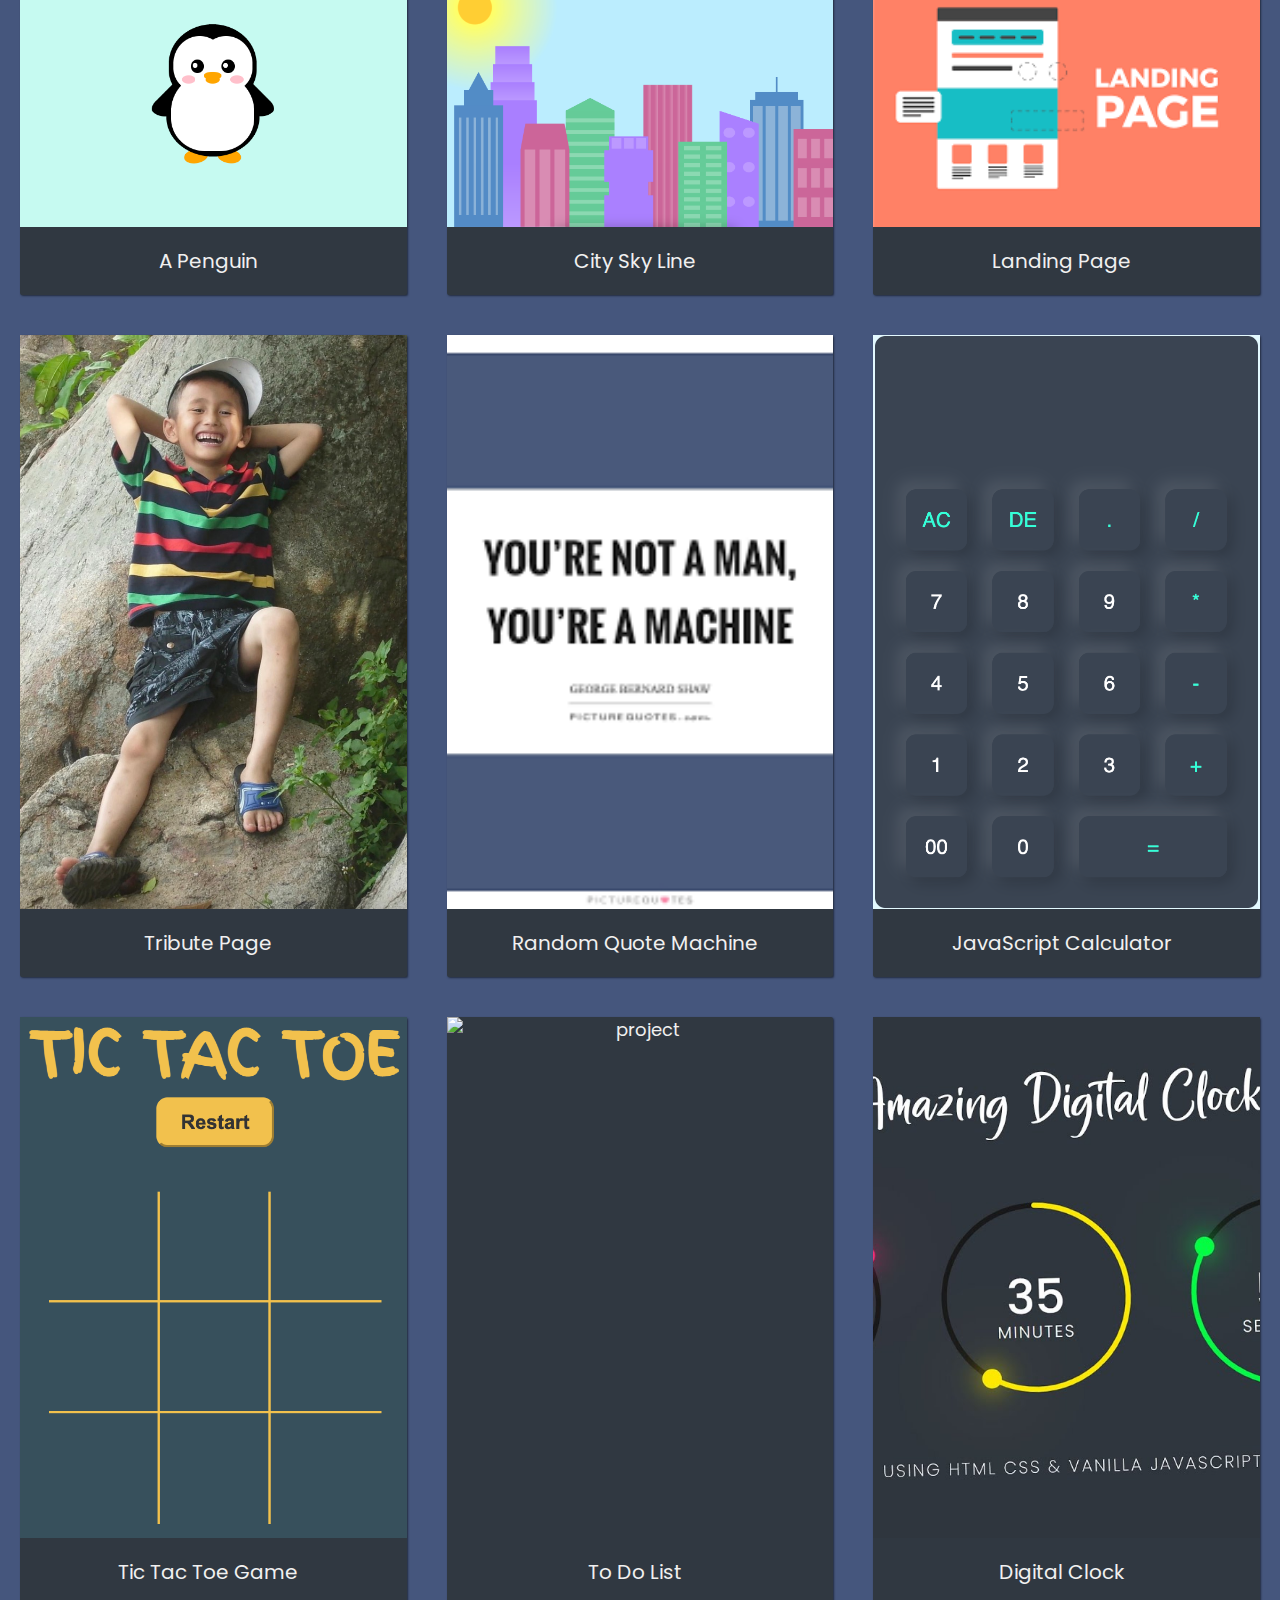
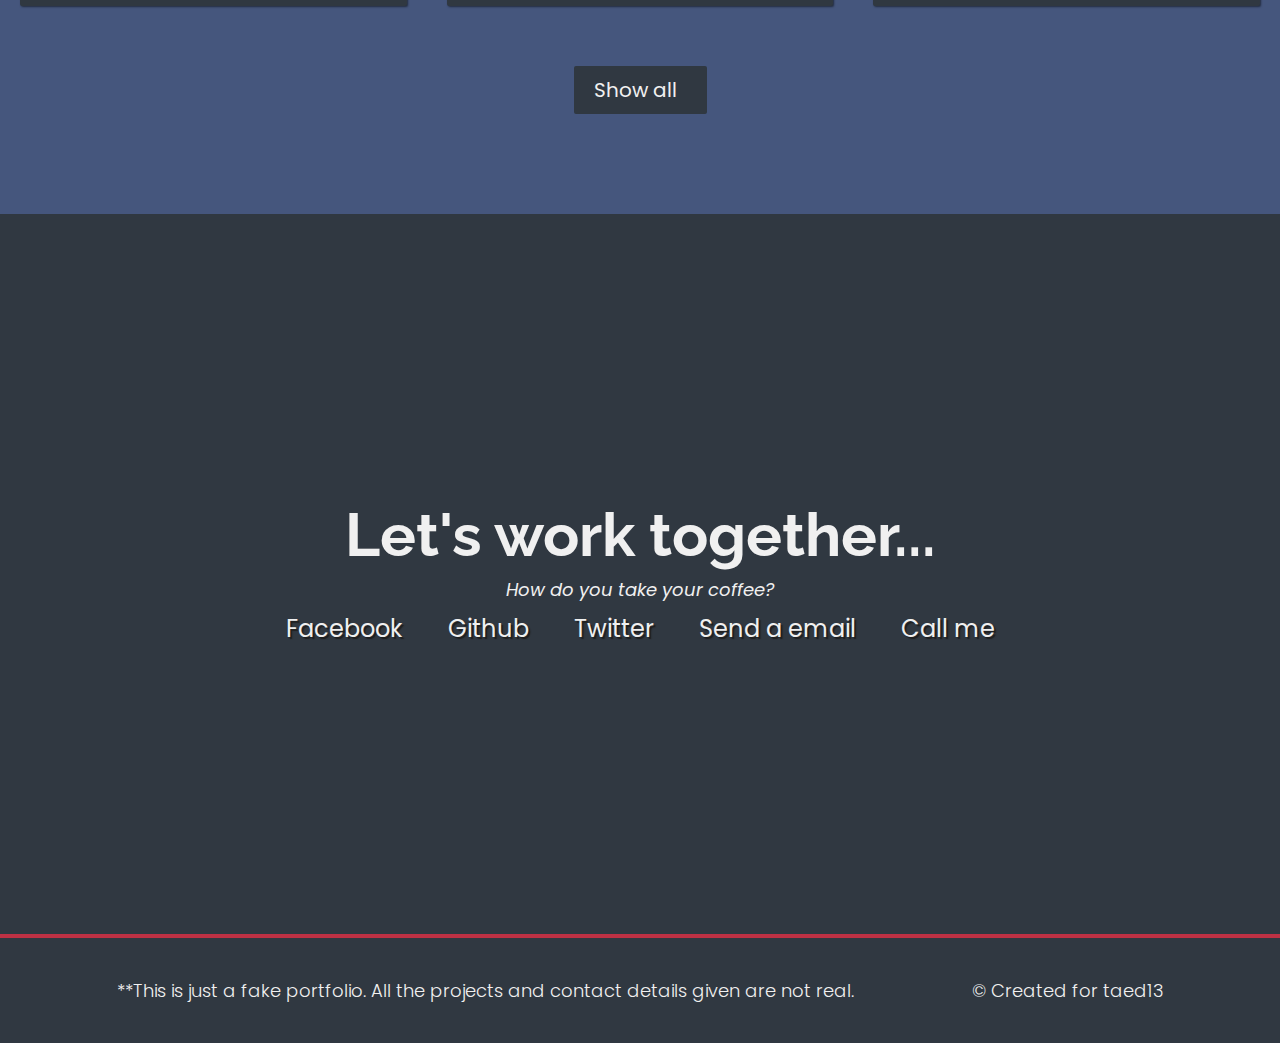
==== commit cf663ffd: "add digital clock" ====
--- a/Build a Personal Portfolio Webpage/index.html
+++ b/Build a Personal Portfolio Webpage/index.html
@@ -203,6 +203,24 @@
                     <span class="code">&#47;&gt;</span>
                 </p>
             </a>
+
+            <a href="./To Do List/index.html" target="_blank" class="project project-tile">
+                <img src="./template/to-do-list-mẫu.jpeg" alt="project" class="project-image">
+                <p class="project-title">
+                    <span class="code">&lt;</span>
+                    To Do List
+                    <span class="code">&#47;&gt;</span>
+                </p>
+            </a>
+
+            <a href="./Digital Clock /index.html" target="_blank" class="project project-tile">
+                <img src="./template/maxresdefault.jpg" alt="project" class="project-image">
+                <p class="project-title">
+                    <span class="code">&lt;</span>
+                    Digital Clock
+                    <span class="code">&#47;&gt;</span>
+                </p>
+            </a>
         </div>
         <a href="https://codepen.io/FreeCodeCamp/" class="btn btn-show-all" target="_blank">
             Show all
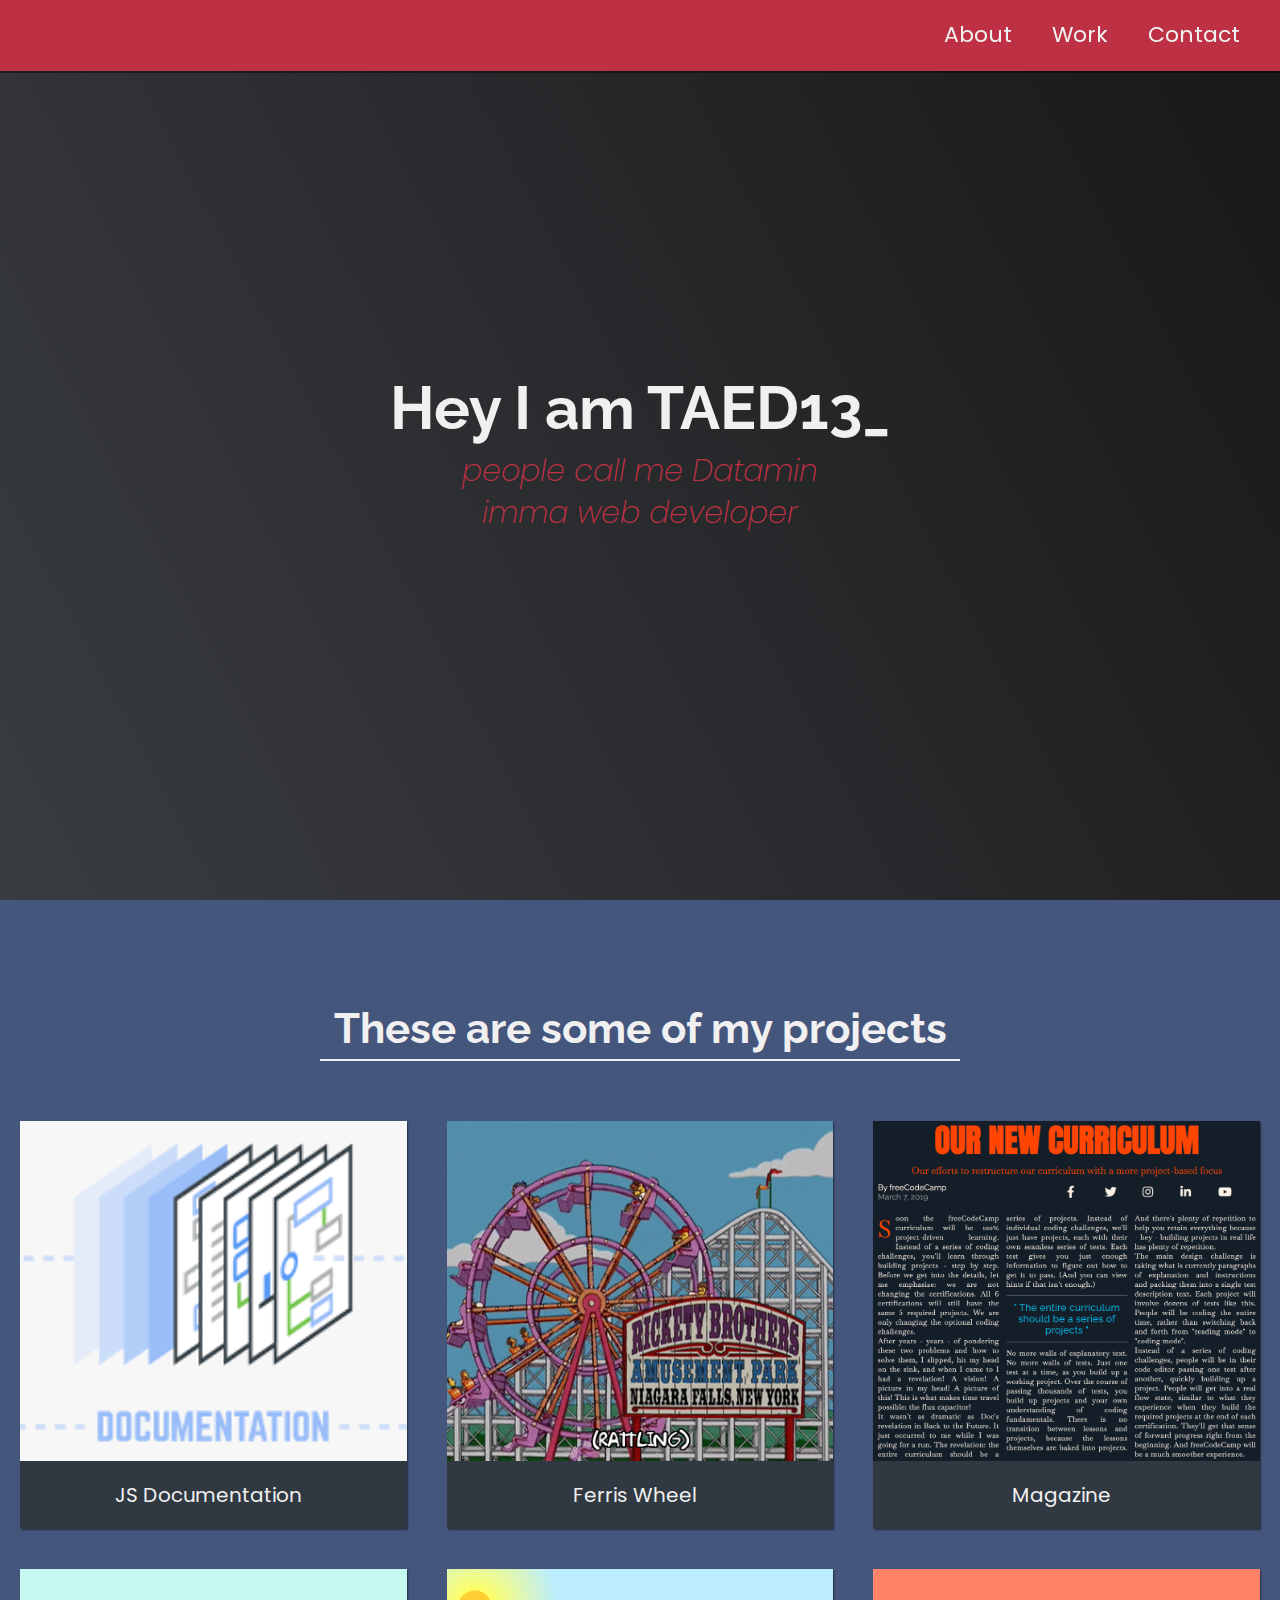
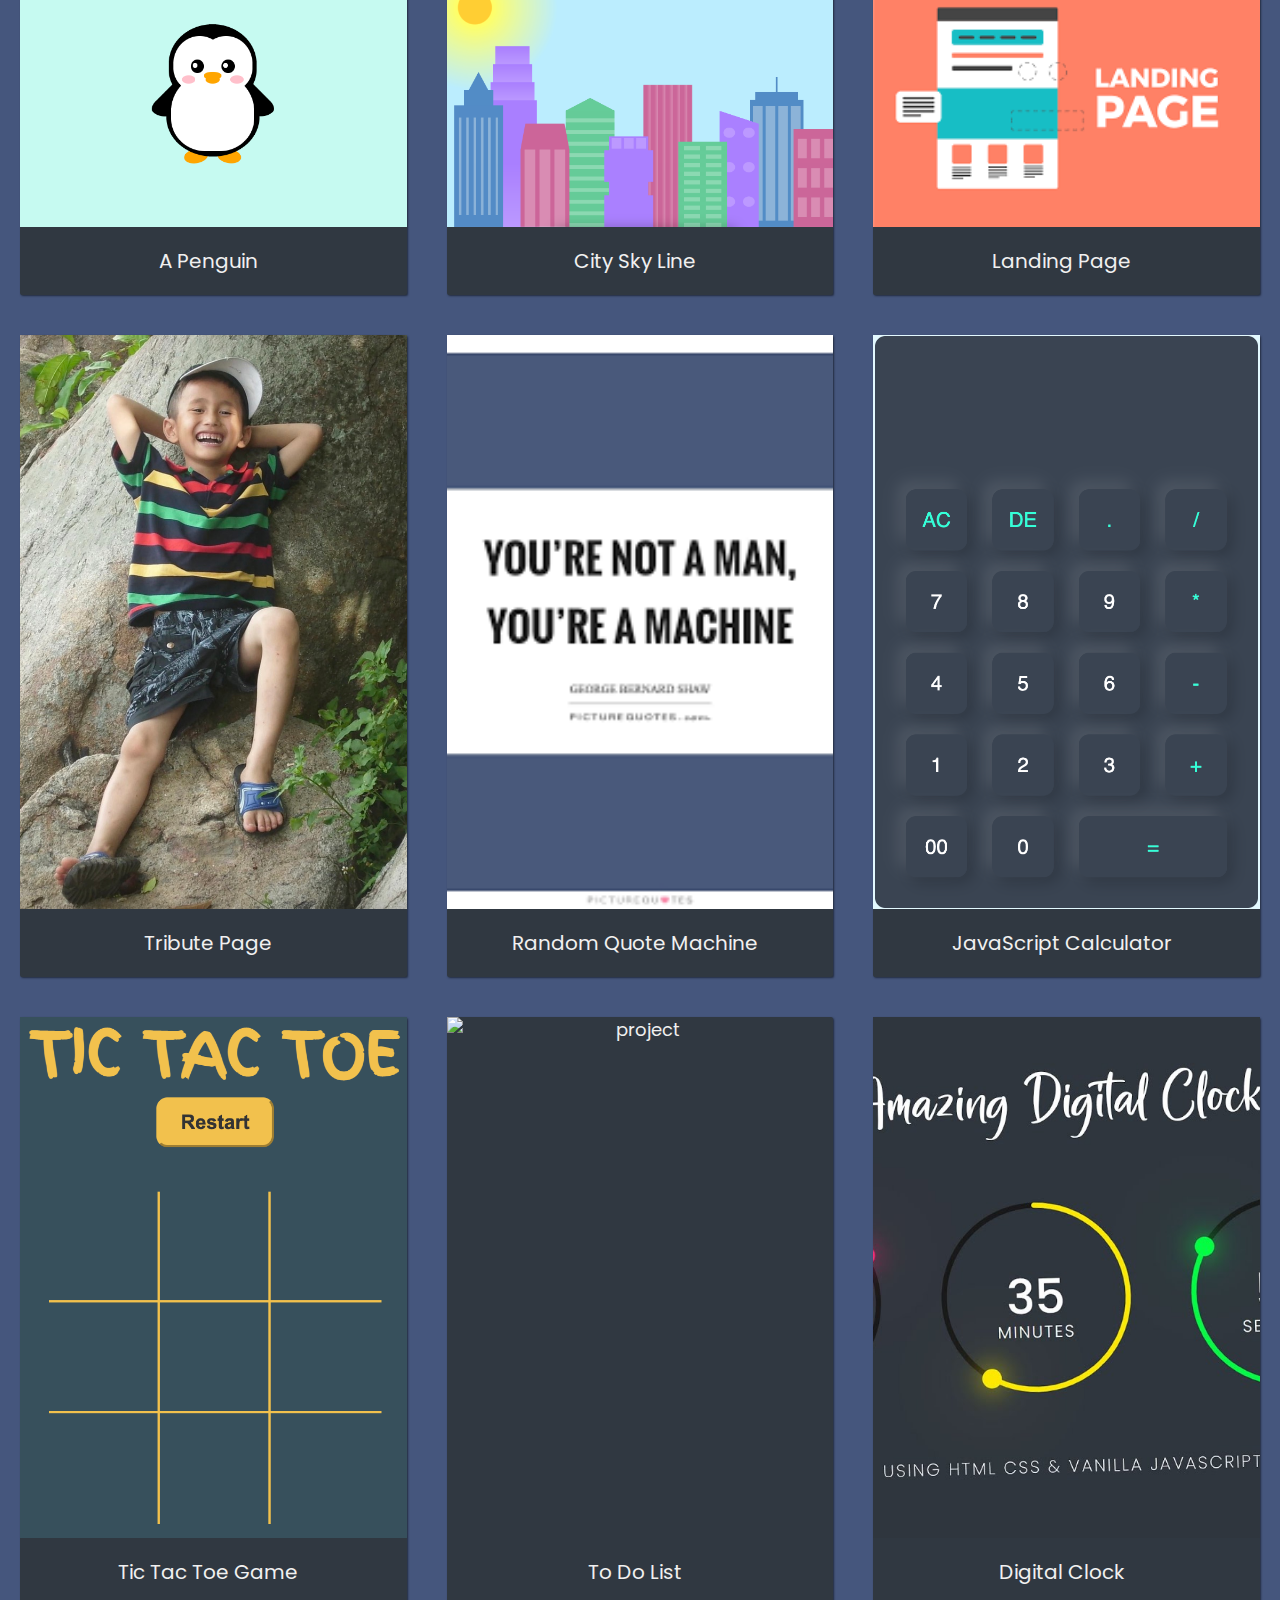
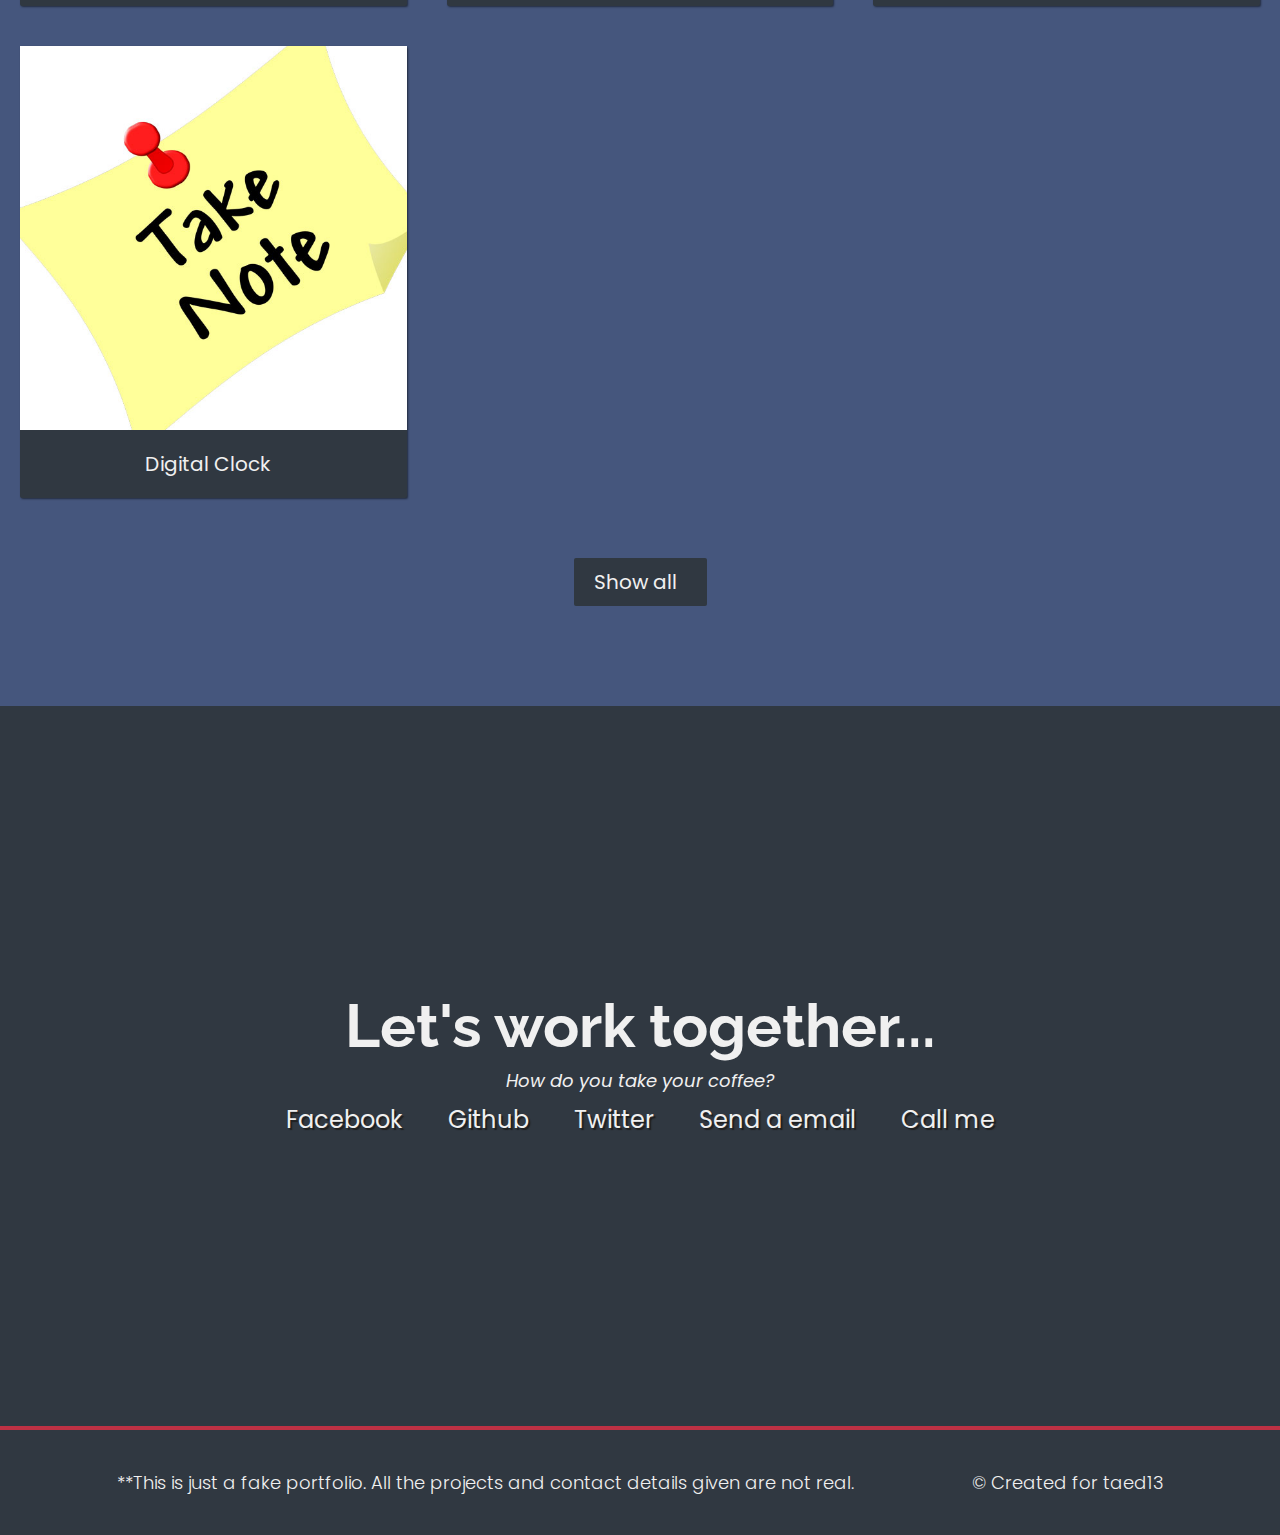
==== commit ea800f06: "add take note into main project" ====
--- a/Build a Personal Portfolio Webpage/index.html
+++ b/Build a Personal Portfolio Webpage/index.html
@@ -221,6 +221,15 @@
                     <span class="code">&#47;&gt;</span>
                 </p>
             </a>
+
+            <a href="./Take Note/index.html" target="_blank" class="project project-tile">
+                <img src="./template/take-note.jpg" alt="project" class="project-image">
+                <p class="project-title">
+                    <span class="code">&lt;</span>
+                    Digital Clock
+                    <span class="code">&#47;&gt;</span>
+                </p>
+            </a>
         </div>
         <a href="https://codepen.io/FreeCodeCamp/" class="btn btn-show-all" target="_blank">
             Show all
